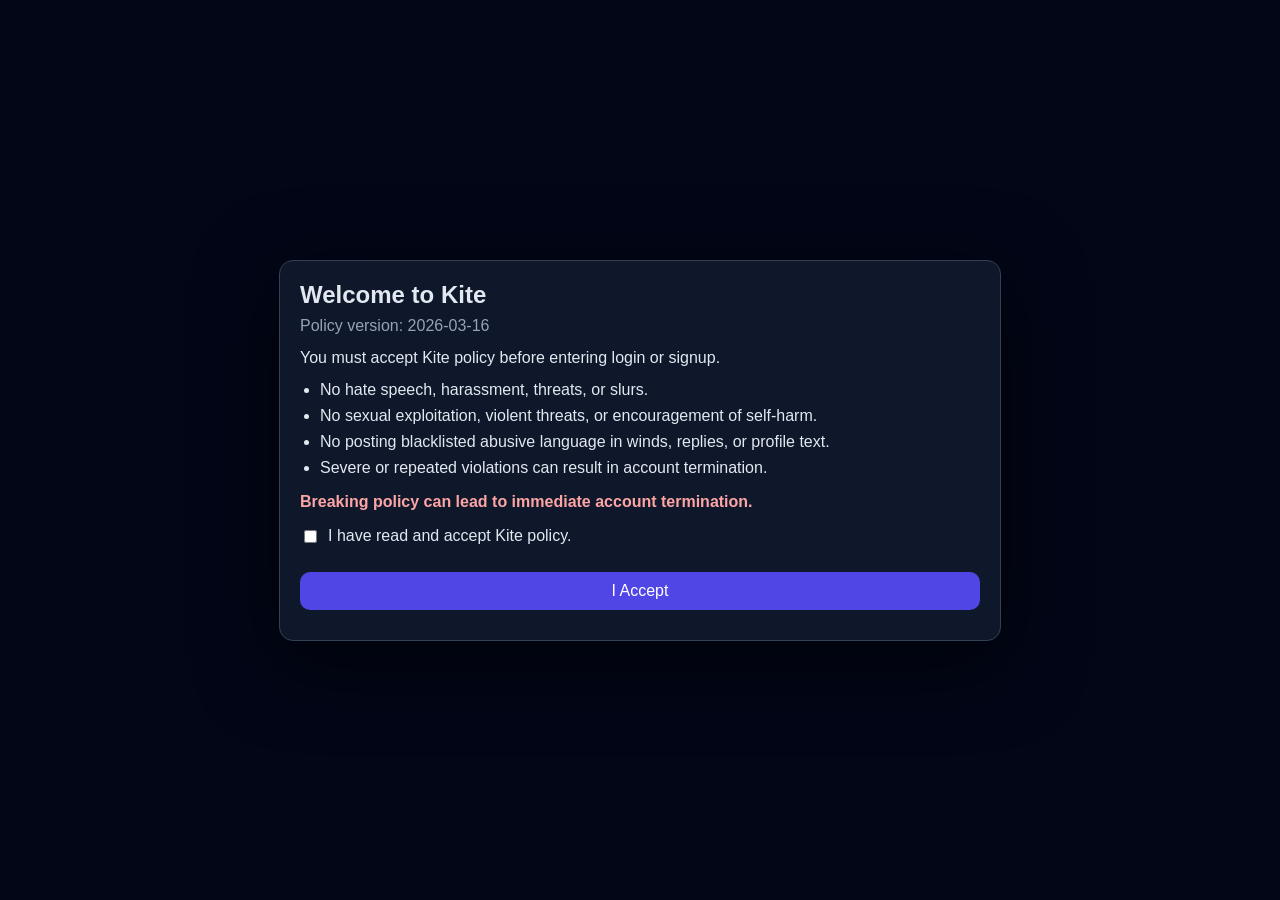
==== index.html @ cd847a8e "Add blocking policy overlay gates across entry and auth pages" ====
<!DOCTYPE html>
<html lang="en">
<head>
  <meta charset="UTF-8">
  <title>Kite</title>
  <style>
    body {
      font-family: Arial, sans-serif;
      background: #0d1117;
      color: white;
      display: flex;
      justify-content: center;
      align-items: center;
      height: 100vh;
      margin: 0;
    }
    .container {
      background: #161b22;
      padding: 30px;
      border-radius: 10px;
      width: 350px;
      text-align: center;
      box-shadow: 0 0 10px rgba(0,0,0,0.5);
    }
    button {
      width: 100%;
      padding: 10px;
      margin: 10px 0;
      border-radius: 5px;
      border: none;
      background: #238636;
      color: white;
      cursor: pointer;
      font-size: 16px;
    }
    button:hover {
      background: #2ea043;
    }
  </style>
</head>
<body>
  <div class="container">
    <h1>Welcome to Kite</h1>
    <button onclick="location.href='login.html'">Login</button>
    <button onclick="location.href='signup.html'">Create Account</button>
  </div>
  <script src="policy.js"></script>
  <script>
    window.addEventListener("DOMContentLoaded", async () => {
      if (window.KITE_POLICY) {
        await window.KITE_POLICY.requireLocalPolicyAcceptance({
          title: "Welcome to Kite",
          subtitle: "You must accept Kite policy before entering login or signup."
        });
      }
    });
  </script>
</body>
</html>
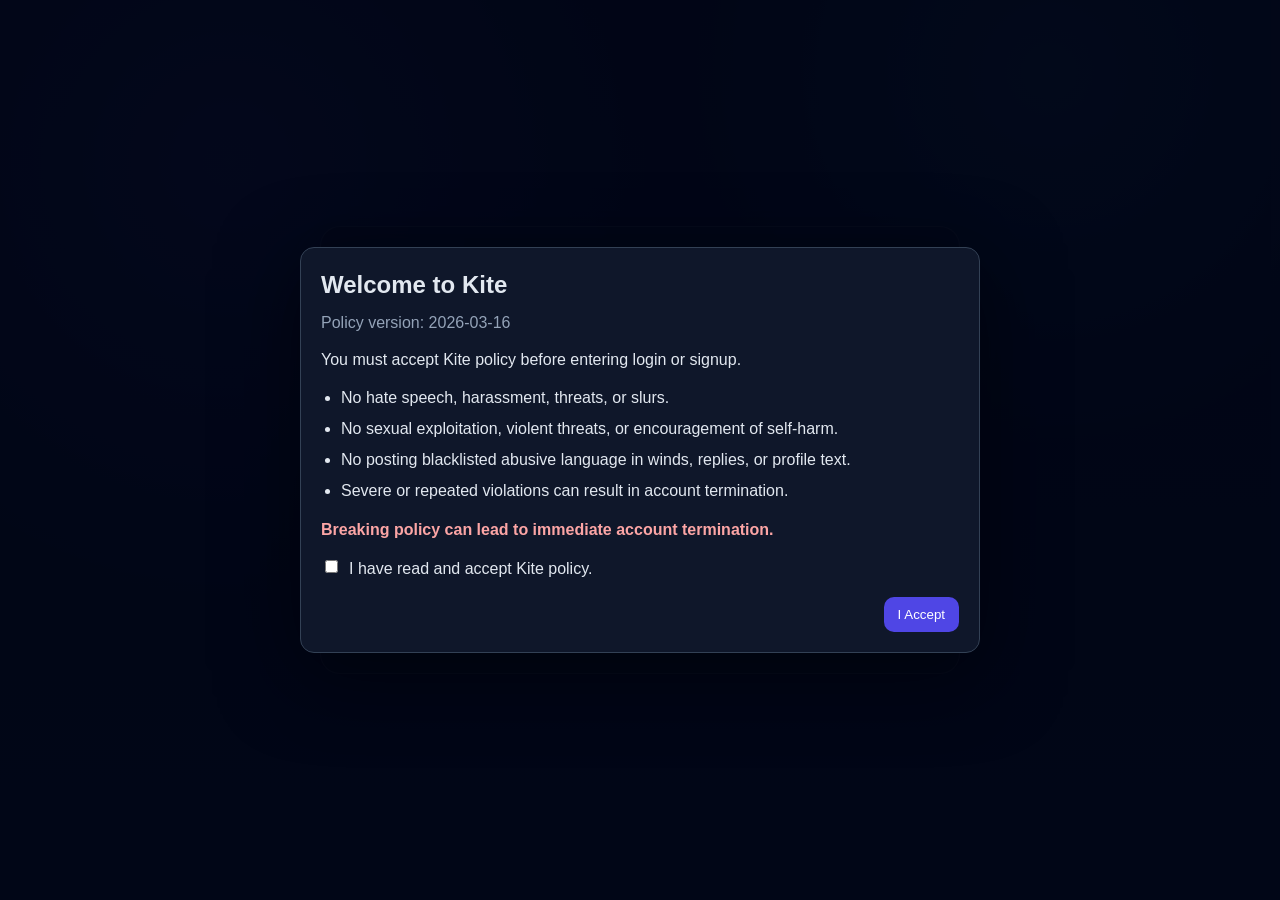
==== commit abd37216: "Polish landing and clean up cloud feed visuals" ====
--- a/index.html
+++ b/index.html
@@ -3,50 +3,36 @@
 <head>
   <meta charset="UTF-8">
   <title>Kite</title>
-  <style>
-    body {
-      font-family: Arial, sans-serif;
-      background: #0d1117;
-      color: white;
-      display: flex;
-      justify-content: center;
-      align-items: center;
-      height: 100vh;
-      margin: 0;
-    }
-    .container {
-      background: #161b22;
-      padding: 30px;
-      border-radius: 10px;
-      width: 350px;
-      text-align: center;
-      box-shadow: 0 0 10px rgba(0,0,0,0.5);
-    }
-    button {
-      width: 100%;
-      padding: 10px;
-      margin: 10px 0;
-      border-radius: 5px;
-      border: none;
-      background: #238636;
-      color: white;
-      cursor: pointer;
-      font-size: 16px;
-    }
-    button:hover {
-      background: #2ea043;
-    }
-  </style>
+  <meta name="viewport" content="width=device-width, initial-scale=1.0" />
+  <link rel="stylesheet" href="style.css" />
 </head>
-<body>
-  <div class="container">
-    <h1>Welcome to Kite</h1>
-    <button onclick="location.href='login.html'">Login</button>
-    <button onclick="location.href='signup.html'">Create Account</button>
-  </div>
+<body class="landing-body">
+  <main class="landing-shell">
+    <section class="landing-card" aria-label="Welcome to Kite">
+      <p class="landing-eyebrow">Kite Social</p>
+      <h1 data-i18n="index.welcome">Welcome to Kite</h1>
+      <p class="landing-subtitle">
+        A clean place to share short updates, discover people, and keep your profile in one flow.
+      </p>
+
+      <div class="landing-actions">
+        <button class="primary-btn" onclick="location.href='login.html'" data-i18n="index.login">Login</button>
+        <button class="secondary-btn" onclick="location.href='signup.html'" data-i18n="index.create">Create Account</button>
+      </div>
+
+      <ul class="landing-highlights" aria-label="Platform highlights">
+        <li>Real-time wind feed with comments and likes</li>
+        <li>Simple policy-aware sign in and onboarding</li>
+        <li>Language support built into the account flow</li>
+      </ul>
+    </section>
+  </main>
+
   <script src="policy.js"></script>
+  <script src="i18n.js"></script>
   <script>
     window.addEventListener("DOMContentLoaded", async () => {
+      if (window.KITE_I18N) await window.KITE_I18N.applyLanguage(document);
       if (window.KITE_POLICY) {
         await window.KITE_POLICY.requireLocalPolicyAcceptance({
           title: "Welcome to Kite",
--- a/style.css
+++ b/style.css
@@ -0,0 +1,3422 @@
+/* ==================================================
+   QUICKCHAT II — GLOBAL DESIGN SYSTEM
+   ================================================== */
+
+/* ---------- RESET ---------- */
+*,
+*::before,
+*::after {
+  box-sizing: border-box;
+}
+
+html,
+body {
+  margin: 0;
+  padding: 0;
+  height: 100%;
+  font-family: Inter, system-ui, -apple-system, BlinkMacSystemFont, "Segoe UI",
+    Roboto, Helvetica, Arial, sans-serif;
+  background: #020617;
+  color: #e5e7eb;
+  line-height: 1.45;
+}
+
+img {
+  max-width: 100%;
+  display: block;
+}
+
+button,
+input,
+select,
+textarea {
+  font-family: inherit;
+}
+
+/* ---------- DESIGN TOKENS ---------- */
+:root {
+  --bg: #020617;
+  --panel: #0b1220;
+  --panel-soft: #0f172a;
+  --border: #1e293b;
+  --border-soft: #23314f;
+  --text: #e5e7eb;
+  --text-soft: #94a3b8;
+  --accent: #6366f1;
+  --accent-hover: #4f46e5;
+  --danger: #ef4444;
+  --success: #22c55e;
+  --radius-lg: 16px;
+  --radius-md: 12px;
+  --radius-sm: 8px;
+  --shadow-soft: 0 8px 24px rgba(0, 0, 0, 0.35);
+  --shadow-strong: 0 16px 48px rgba(0, 0, 0, 0.55);
+  --transition-fast: 0.15s ease;
+  --transition-med: 0.25s ease;
+}
+
+/* ==================================================
+   GLOBAL LAYOUT
+   ================================================== */
+
+.app-shell {
+  min-height: 100vh;
+  display: flex;
+  flex-direction: column;
+}
+
+.center-page {
+  min-height: 100vh;
+  display: grid;
+  place-items: center;
+  padding: 24px;
+}
+
+/* ==================================================
+   AUTH PAGES (LOGIN / SIGNUP / PROFILE)
+   ================================================== */
+
+.auth-wrapper {
+  min-height: 100vh;
+  display: grid;
+  place-items: center;
+  padding: 24px;
+}
+
+.auth-card {
+  width: 100%;
+  max-width: 420px;
+  background: linear-gradient(180deg, #0b1220, #060b17);
+  border: 1px solid var(--border);
+  border-radius: var(--radius-lg);
+  box-shadow: var(--shadow-strong);
+  padding: 36px 32px 34px;
+  display: flex;
+  flex-direction: column;
+  gap: 22px;
+}
+
+.auth-card h1 {
+  margin: 0;
+  font-size: 1.6rem;
+  font-weight: 700;
+  letter-spacing: -0.02em;
+  text-align: center;
+}
+
+.auth-card h2 {
+  margin: -6px 0 8px;
+  font-size: 0.95rem;
+  font-weight: 500;
+  color: var(--text-soft);
+  text-align: center;
+}
+
+.auth-card form {
+  display: flex;
+  flex-direction: column;
+  gap: 14px;
+}
+
+.auth-card input {
+  width: 100%;
+  background: #020617;
+  border: 1px solid var(--border-soft);
+  border-radius: var(--radius-sm);
+  padding: 12px 14px;
+  font-size: 0.95rem;
+  color: var(--text);
+  outline: none;
+  transition: border var(--transition-fast), box-shadow var(--transition-fast),
+    background var(--transition-fast);
+}
+
+.auth-card input::placeholder {
+  color: #64748b;
+}
+
+.auth-card input:focus {
+  border-color: var(--accent);
+  box-shadow: 0 0 0 3px rgba(99, 102, 241, 0.25);
+  background: #020617;
+}
+
+.password-field {
+  position: relative;
+  display: flex;
+  align-items: center;
+}
+
+.password-field input {
+  padding-right: 64px;
+}
+
+.password-toggle {
+  position: absolute;
+  right: 12px;
+  font-size: 0.75rem;
+  font-weight: 600;
+  color: var(--text-soft);
+  cursor: pointer;
+  user-select: none;
+  transition: color var(--transition-fast), transform var(--transition-fast);
+}
+
+.password-toggle:hover {
+  color: var(--text);
+  transform: translateY(-1px);
+}
+
+.primary-btn {
+   width: 100%;
+   height: 44px;
+   border-radius: 10px;
+   border: none;
+   background: linear-gradient(135deg, #6466f1, #4338ca);
+   color: white;
+   font-size: 0.9rem;
+   font-weight: 700;
+   letter-spacing: 0.02em;
+   cursor: pointer;
+   box-shadow: 0 8px 20px rgba(99, 102, 241, 0.45);
+   transition: transform 0.15s ease, box-shadow 0.15s ease,
+      filter 0.15s ease;
+}
+
+.primary-btn:hover {
+   transform: translateY(-1px);
+   box-shadow: 0 12px 28px rgba(99, 102, 241, 0.6);
+   filter: brightness(1.05);
+}
+
+.primary-btn:active {
+   transform: translateY(0);
+   box-shadow: 0 6px 14px rgba(99, 102, 241, 0.4);
+}
+
+.switch {
+  margin: 6px 0 0;
+  font-size: 0.8rem;
+  text-align: center;
+  color: var(--text-soft);
+}
+
+.switch a {
+  color: var(--accent);
+  text-decoration: none;
+  font-weight: 600;
+}
+
+.switch a:hover {
+  text-decoration: underline;
+}
+
+.error-text {
+  margin: 4px 0 0;
+  font-size: 0.8rem;
+  text-align: center;
+  color: var(--danger);
+  min-height: 1em;
+}
+
+/* ==================================================
+   PROFILE PAGE
+   ================================================== */
+
+.profile-wrapper {
+  min-height: 100vh;
+  display: grid;
+  place-items: center;
+  padding: 24px;
+}
+
+.profile-card {
+  width: 100%;
+  max-width: 520px;
+  background: linear-gradient(180deg, #0b1220, #060b17);
+  border: 1px solid var(--border);
+  border-radius: var(--radius-lg);
+  box-shadow: var(--shadow-strong);
+  padding: 36px 32px 34px;
+  display: flex;
+  flex-direction: column;
+  gap: 18px;
+}
+
+.profile-card h1 {
+  margin: 0 0 4px;
+  font-size: 1.5rem;
+  font-weight: 700;
+  text-align: center;
+}
+
+.profile-row {
+  display: flex;
+  align-items: center;
+  justify-content: space-between;
+  gap: 12px;
+  padding: 10px 12px;
+  background: #020617;
+  border: 1px solid var(--border-soft);
+  border-radius: var(--radius-sm);
+  font-size: 0.9rem;
+}
+
+.profile-row span {
+  color: var(--text-soft);
+}
+
+.profile-actions {
+  display: flex;
+  gap: 12px;
+  margin-top: 10px;
+}
+
+.secondary-btn {
+  flex: 1;
+  border: 1px solid var(--border-soft);
+  background: #020617;
+  color: var(--text);
+  border-radius: var(--radius-sm);
+  padding: 10px 12px;
+  font-size: 0.85rem;
+  font-weight: 600;
+  cursor: pointer;
+  transition: background var(--transition-fast),
+    border-color var(--transition-fast), transform var(--transition-fast),
+    box-shadow var(--transition-fast);
+}
+
+.secondary-btn:hover {
+  background: #0b1220;
+  border-color: var(--accent);
+  transform: translateY(-1px);
+  box-shadow: 0 6px 16px rgba(99, 102, 241, 0.2);
+}
+
+.secondary-btn.danger {
+  border-color: #3b1f24;
+  color: #fecaca;
+  background: #12090b;
+}
+
+.secondary-btn.danger:hover {
+  border-color: #ef4444;
+  background: #1a0b0f;
+  box-shadow: 0 6px 16px rgba(239, 68, 68, 0.25);
+}
+
+/* ==================================================
+   SERVER / CHAT UI (SAFE — DOES NOT BREAK YOUR LAYOUT)
+   ================================================== */
+
+.server-layout {
+  min-height: 100vh;
+  display: grid;
+  grid-template-columns: 280px 1fr;
+  background: var(--bg);
+}
+
+.sidebar {
+  background: linear-gradient(180deg, #020617, #050a17);
+  border-right: 1px solid var(--border);
+  display: flex;
+  flex-direction: column;
+}
+
+.sidebar-header {
+  padding: 16px 18px;
+  border-bottom: 1px solid var(--border);
+  font-weight: 700;
+  font-size: 1rem;
+  letter-spacing: 0.01em;
+}
+
+.sidebar-section {
+  padding: 12px 10px;
+  display: flex;
+  flex-direction: column;
+  gap: 6px;
+}
+
+.sidebar-btn {
+  display: flex;
+  align-items: center;
+  gap: 10px;
+  padding: 10px 12px;
+  border-radius: var(--radius-sm);
+  font-size: 0.85rem;
+  font-weight: 600;
+  color: var(--text);
+  background: transparent;
+  border: none;
+  cursor: pointer;
+  transition: background var(--transition-fast),
+    transform var(--transition-fast), box-shadow var(--transition-fast);
+}
+
+.sidebar-btn:hover {
+  background: #0b1220;
+  transform: translateY(-1px);
+  box-shadow: 0 4px 12px rgba(0, 0, 0, 0.35);
+}
+
+.sidebar-btn.active {
+  background: linear-gradient(180deg, #1e293b, #0b1220);
+  border: 1px solid var(--border-soft);
+}
+
+.main-chat {
+  display: flex;
+  flex-direction: column;
+  min-height: 100vh;
+  background: radial-gradient(circle at top, #060b17, #020617);
+}
+
+/* ---------- Chat Header ---------- */
+.chat-header {
+  height: 56px;
+  display: flex;
+  align-items: center;
+  justify-content: space-between;
+  padding: 0 18px;
+  border-bottom: 1px solid var(--border);
+  background: linear-gradient(180deg, #050a17, #020617);
+}
+
+.chat-header h2 {
+  margin: 0;
+  font-size: 0.95rem;
+  font-weight: 700;
+  letter-spacing: 0.02em;
+}
+
+.chat-header .header-actions {
+  display: flex;
+  align-items: center;
+  gap: 10px;
+}
+
+.icon-btn {
+  width: 32px;
+  height: 32px;
+  border-radius: 50%;
+  border: none;
+  background: #0b1220;
+  color: var(--text);
+  cursor: pointer;
+  display: grid;
+  place-items: center;
+  transition: background var(--transition-fast),
+    transform var(--transition-fast), box-shadow var(--transition-fast);
+}
+
+.icon-btn:hover {
+  background: #1e293b;
+  transform: translateY(-1px);
+  box-shadow: 0 4px 10px rgba(0, 0, 0, 0.35);
+}
+
+/* ---------- Chat Messages ---------- */
+.chat-container {
+  flex: 1;
+  padding: 18px 20px;
+  overflow-y: auto;
+  display: flex;
+  flex-direction: column;
+  gap: 12px;
+}
+
+.chat-message {
+  max-width: 72%;
+  padding: 10px 14px;
+  border-radius: 14px;
+  font-size: 0.85rem;
+  line-height: 1.4;
+  word-wrap: break-word;
+  animation: fadeIn 0.15s ease;
+}
+
+.chat-message.you {
+  align-self: flex-end;
+  background: linear-gradient(180deg, #4f46e5, #4338ca);
+  color: white;
+  border-bottom-right-radius: 4px;
+}
+
+.chat-message.other {
+  align-self: flex-start;
+  background: #0b1220;
+  border: 1px solid var(--border-soft);
+  color: var(--text);
+  border-bottom-left-radius: 4px;
+}
+
+.chat-message strong {
+  font-weight: 700;
+  margin-right: 6px;
+}
+
+.chat-gif {
+  max-width: 220px;
+  border-radius: 10px;
+  margin-top: 6px;
+}
+
+/* ---------- Chat Input ---------- */
+.chat-input-bar {
+  display: flex;
+  align-items: center;
+  gap: 10px;
+  padding: 12px 14px;
+  border-top: 1px solid var(--border);
+  background: linear-gradient(180deg, #050a17, #020617);
+}
+
+.chat-input-bar input {
+  flex: 1;
+  background: #020617;
+  border: 1px solid var(--border-soft);
+  border-radius: 999px;
+  padding: 10px 14px;
+  font-size: 0.85rem;
+  color: var(--text);
+  outline: none;
+  transition: border var(--transition-fast), box-shadow var(--transition-fast);
+}
+
+.chat-input-bar input::placeholder {
+  color: #64748b;
+}
+
+.chat-input-bar input:focus {
+  border-color: var(--accent);
+  box-shadow: 0 0 0 3px rgba(99, 102, 241, 0.25);
+}
+
+.chat-send-btn {
+  border: none;
+  border-radius: 999px;
+  padding: 9px 14px;
+  background: linear-gradient(180deg, var(--accent), #4338ca);
+  color: white;
+  font-size: 0.75rem;
+  font-weight: 700;
+  letter-spacing: 0.02em;
+  cursor: pointer;
+  transition: transform var(--transition-fast),
+    box-shadow var(--transition-fast), filter var(--transition-fast);
+  box-shadow: 0 6px 16px rgba(79, 70, 229, 0.35);
+}
+
+.chat-send-btn:hover {
+  transform: translateY(-1px);
+  filter: brightness(1.05);
+  box-shadow: 0 10px 24px rgba(79, 70, 229, 0.45);
+}
+
+/* ==================================================
+   GAMES PANEL
+   ================================================== */
+
+.games-section {
+  background: linear-gradient(180deg, #020617, #050a17);
+  border-top: 1px solid var(--border);
+  padding: 16px 18px;
+}
+
+.games-header {
+  display: flex;
+  align-items: center;
+  justify-content: space-between;
+  margin-bottom: 12px;
+}
+
+.games-header h3 {
+  margin: 0;
+  font-size: 0.9rem;
+  font-weight: 700;
+}
+
+.games-header input {
+  background: #020617;
+  border: 1px solid var(--border-soft);
+  border-radius: 999px;
+  padding: 8px 12px;
+  font-size: 0.75rem;
+  color: var(--text);
+  outline: none;
+}
+
+.games-header input::placeholder {
+  color: #64748b;
+}
+
+.games-grid {
+  display: grid;
+  grid-template-columns: repeat(auto-fill, minmax(160px, 1fr));
+  gap: 12px;
+}
+
+.game-card {
+  background: #0b1220;
+  border: 1px solid var(--border-soft);
+  border-radius: var(--radius-md);
+  padding: 12px;
+  display: flex;
+  flex-direction: column;
+  gap: 10px;
+  box-shadow: 0 6px 14px rgba(0, 0, 0, 0.35);
+  transition: transform var(--transition-fast),
+    box-shadow var(--transition-fast), border-color var(--transition-fast);
+}
+
+.game-card:hover {
+  transform: translateY(-2px);
+  box-shadow: 0 12px 24px rgba(0, 0, 0, 0.45);
+  border-color: var(--accent);
+}
+
+.game-card h3 {
+  margin: 0;
+  font-size: 0.85rem;
+  font-weight: 700;
+}
+
+.game-card p {
+  margin: 0;
+  font-size: 0.75rem;
+  color: var(--text-soft);
+  flex: 1;
+}
+
+.game-card button {
+  align-self: flex-start;
+  border: none;
+  border-radius: 999px;
+  padding: 7px 12px;
+  font-size: 0.7rem;
+  font-weight: 700;
+  letter-spacing: 0.02em;
+  background: linear-gradient(180deg, var(--accent), #4338ca);
+  color: white;
+  cursor: pointer;
+  transition: transform var(--transition-fast),
+    box-shadow var(--transition-fast), filter var(--transition-fast);
+  box-shadow: 0 6px 14px rgba(79, 70, 229, 0.35);
+}
+
+.game-card button:hover {
+  transform: translateY(-1px);
+  filter: brightness(1.05);
+  box-shadow: 0 10px 20px rgba(79, 70, 229, 0.45);
+}
+
+/* ---------- Fossil Clicker ---------- */
+.fossil-game {
+  position: fixed;
+  inset: 0;
+  background: rgba(2, 6, 23, 0.85);
+  backdrop-filter: blur(6px);
+  display: grid;
+  place-items: center;
+  z-index: 1000;
+}
+
+.fossil-game.hidden {
+  display: none;
+}
+
+.fossil-card {
+  width: 100%;
+  max-width: 420px;
+  background: linear-gradient(180deg, #0b1220, #060b17);
+  border: 1px solid var(--border);
+  border-radius: var(--radius-lg);
+  box-shadow: var(--shadow-strong);
+  padding: 28px 26px 26px;
+  display: flex;
+  flex-direction: column;
+  gap: 16px;
+  text-align: center;
+}
+
+.fossil-card h2 {
+  margin: 0;
+  font-size: 1.1rem;
+  font-weight: 700;
+}
+
+.fossil-counter {
+  font-size: 0.95rem;
+  color: var(--text-soft);
+}
+
+.fossil-actions {
+  display: flex;
+  gap: 10px;
+}
+
+.fossil-actions button {
+  flex: 1;
+  border: none;
+  border-radius: var(--radius-sm);
+  padding: 10px 12px;
+  font-size: 0.8rem;
+  font-weight: 700;
+  letter-spacing: 0.02em;
+  background: linear-gradient(180deg, var(--accent), #4338ca);
+  color: white;
+  cursor: pointer;
+  transition: transform var(--transition-fast),
+    box-shadow var(--transition-fast), filter var(--transition-fast);
+  box-shadow: 0 6px 16px rgba(79, 70, 229, 0.35);
+}
+
+.fossil-actions button:hover {
+  transform: translateY(-1px);
+  filter: brightness(1.05);
+  box-shadow: 0 10px 24px rgba(79, 70, 229, 0.45);
+}
+
+.close-game-btn {
+  align-self: center;
+  margin-top: 6px;
+  font-size: 0.7rem;
+  font-weight: 700;
+  letter-spacing: 0.02em;
+  color: var(--text-soft);
+  cursor: pointer;
+  transition: color var(--transition-fast), transform var(--transition-fast);
+}
+
+.close-game-btn:hover {
+  color: var(--text);
+  transform: translateY(-1px);
+}
+
+/* ==================================================
+   UTILITIES
+   ================================================== */
+
+.hidden {
+  display: none !important;
+}
+
+.fade-in {
+  animation: fadeIn 0.2s ease;
+}
+
+@keyframes fadeIn {
+  from {
+    opacity: 0;
+    transform: translateY(2px);
+  }
+  to {
+    opacity: 1;
+    transform: translateY(0);
+  }
+}
+
+/* ==================================================
+   MOBILE
+   ================================================== */
+
+@media (max-width: 860px) {
+  .server-layout {
+    grid-template-columns: 72px 1fr;
+  }
+
+  .sidebar-header {
+    display: none;
+  }
+
+  .sidebar-btn span {
+    display: none;
+  }
+
+  .profile-card,
+  .auth-card,
+  .fossil-card {
+    padding: 28px 22px 26px;
+  }
+}
+
+@media (max-width: 480px) {
+  .chat-message {
+    max-width: 88%;
+  }
+}
+
+/* ==================================================
+   WIND FEED (OLD TWITTER STYLE)
+   ================================================== */
+.feed-page {
+  width: min(760px, 100%);
+  margin: 0 auto;
+  min-height: 100vh;
+  padding: 24px 16px 36px;
+}
+
+.feed-header {
+  display: flex;
+  align-items: center;
+  gap: 12px;
+  margin-bottom: 18px;
+}
+
+.feed-header h1 {
+  margin: 0;
+  font-size: 1.5rem;
+}
+
+.feed-header p {
+  margin: 0;
+  color: var(--text-soft);
+}
+
+.feed-header button {
+  margin-left: auto;
+}
+
+.wind-compose {
+  background: #0b1220;
+  border: 1px solid var(--border-soft);
+  border-radius: var(--radius-md);
+  padding: 14px;
+}
+
+.wind-compose label {
+  display: block;
+  margin-bottom: 8px;
+  font-size: 0.85rem;
+  color: var(--text-soft);
+}
+
+.wind-compose textarea {
+  width: 100%;
+  min-height: 84px;
+  resize: vertical;
+  border-radius: var(--radius-sm);
+  border: 1px solid var(--border-soft);
+  background: #020617;
+  color: var(--text);
+  padding: 10px;
+}
+
+.wind-compose-footer {
+  margin-top: 10px;
+  display: flex;
+  justify-content: space-between;
+  align-items: center;
+}
+
+#charCounter {
+  color: var(--text-soft);
+  font-size: 0.8rem;
+}
+
+#charCounter.limit-hit {
+  color: #f59e0b;
+}
+
+.feed-notice {
+  margin: 10px 0 0;
+  font-size: 0.82rem;
+  color: #fbbf24;
+}
+
+.wind-feed {
+  margin-top: 18px;
+  display: flex;
+  flex-direction: column;
+  gap: 10px;
+}
+
+.wind-card {
+  background: #0b1220;
+  border: 1px solid var(--border-soft);
+  border-radius: var(--radius-md);
+  padding: 12px;
+}
+
+.wind-meta {
+  display: flex;
+  justify-content: space-between;
+  font-size: 0.8rem;
+  color: var(--text-soft);
+}
+
+.wind-text {
+  margin: 8px 0 0;
+  font-size: 0.95rem;
+}
+
+
+.wind-actions {
+  margin-top: 10px;
+  display: flex;
+  gap: 8px;
+}
+
+.feed-action-btn {
+  padding: 6px 10px;
+  font-size: 0.75rem;
+}
+
+.comments-wrap {
+  margin-top: 12px;
+  border-top: 1px solid var(--border-soft);
+  padding-top: 10px;
+}
+
+.comments-list {
+  display: flex;
+  flex-direction: column;
+  gap: 8px;
+}
+
+.comment-row {
+  background: #020617;
+  border: 1px solid var(--border-soft);
+  border-radius: var(--radius-sm);
+  padding: 8px;
+}
+
+.comment-header {
+  display: flex;
+  justify-content: space-between;
+  font-size: 0.75rem;
+  color: var(--text-soft);
+}
+
+.comment-row p {
+  margin: 6px 0;
+  font-size: 0.85rem;
+}
+
+.comment-actions {
+  display: flex;
+  justify-content: flex-end;
+}
+
+.comment-compose {
+  margin-top: 10px;
+  display: flex;
+  gap: 8px;
+}
+
+.comment-compose input {
+  flex: 1;
+  background: #020617;
+  border: 1px solid var(--border-soft);
+  border-radius: 999px;
+  padding: 8px 12px;
+  color: var(--text);
+}
+
+/* ==================================================
+   WIND FEED LAYOUT V2
+   ================================================== */
+.feed-page {
+  width: 100%;
+  max-width: 1180px;
+  margin: 0 auto;
+  min-height: 100vh;
+  padding: 16px;
+  display: grid;
+  grid-template-columns: 260px minmax(0, 1fr);
+  gap: 16px;
+}
+
+.feed-sidebar {
+  background: #0b1220;
+  border: 1px solid var(--border-soft);
+  border-radius: var(--radius-md);
+  padding: 14px;
+  display: flex;
+  flex-direction: column;
+  gap: 14px;
+  position: sticky;
+  top: 16px;
+  align-self: start;
+}
+
+.sidebar-brand {
+  display: flex;
+  align-items: center;
+  gap: 10px;
+  font-size: 1rem;
+}
+
+.sidebar-logo {
+  width: 28px;
+  height: 28px;
+  border-radius: 8px;
+  object-fit: cover;
+  background: #1f2937;
+}
+
+.feed-nav {
+  display: flex;
+  flex-direction: column;
+  gap: 8px;
+}
+
+.sidebar-logout {
+  margin-top: auto;
+}
+
+.feed-main {
+  display: flex;
+  flex-direction: column;
+  gap: 12px;
+}
+
+.feed-header {
+  align-items: flex-start;
+  flex-direction: column;
+  margin-bottom: 0;
+}
+
+.feed-header h1 {
+  margin: 0;
+}
+
+.feed-header p {
+  font-size: 0.9rem;
+}
+
+.wind-actions {
+  margin-top: 10px;
+  display: flex;
+  align-items: center;
+  justify-content: space-between;
+  gap: 8px;
+}
+
+.wind-comments-hint {
+  font-size: 0.76rem;
+  color: var(--text-soft);
+}
+
+.feed-action-btn {
+  padding: 6px 10px;
+  font-size: 0.75rem;
+  width: auto;
+}
+
+.comments-wrap {
+  margin-top: 10px;
+  border-top: 1px solid var(--border-soft);
+  padding-top: 10px;
+}
+
+.comments-list {
+  display: flex;
+  flex-direction: column;
+  gap: 8px;
+}
+
+.comment-row {
+  background: #020617;
+  border: 1px solid var(--border-soft);
+  border-radius: var(--radius-sm);
+  padding: 8px;
+  display: flex;
+  flex-direction: column;
+  gap: 6px;
+}
+
+.comment-header {
+  display: flex;
+  justify-content: space-between;
+  font-size: 0.75rem;
+  color: var(--text-soft);
+}
+
+.comment-row p {
+  margin: 0;
+  font-size: 0.85rem;
+}
+
+.comment-compose {
+  margin-top: 8px;
+  display: flex;
+  gap: 8px;
+}
+
+.comment-compose input {
+  flex: 1;
+  background: #020617;
+  border: 1px solid var(--border-soft);
+  border-radius: 999px;
+  padding: 8px 12px;
+  color: var(--text);
+}
+
+@media (max-width: 900px) {
+  .feed-page {
+    grid-template-columns: 1fr;
+  }
+
+  .feed-sidebar {
+    position: static;
+  }
+
+  .feed-nav {
+    flex-direction: row;
+  }
+}
+
+/* ==================================================
+   WIND FEED LAYOUT V3 (SIMPLE SPLIT)
+   ================================================== */
+.feed-page {
+  width: 100%;
+  max-width: none;
+  height: 100vh;
+  margin: 0;
+  padding: 0;
+  display: grid;
+  grid-template-columns: 33.3333% 66.6667%;
+  gap: 0;
+}
+
+.feed-sidebar {
+  height: 100vh;
+  overflow-y: auto;
+  border-right: 1px solid var(--border-soft);
+  border-radius: 0;
+  padding: 20px;
+  background: #0b1220;
+}
+
+.feed-main {
+  height: 100vh;
+  overflow-y: auto;
+  padding: 20px;
+  background: radial-gradient(circle at top, #060b17, #020617);
+}
+
+.feed-main-inner {
+  width: min(740px, 100%);
+  margin: 0 auto;
+}
+
+.feed-header {
+  margin-bottom: 14px;
+}
+
+.wind-card {
+  cursor: pointer;
+}
+
+.wind-comments-hint {
+  font-size: 0.75rem;
+  color: var(--text-soft);
+}
+
+@media (max-width: 900px) {
+  .feed-page {
+    grid-template-columns: 1fr;
+  }
+
+  .feed-sidebar,
+  .feed-main {
+    height: auto;
+    max-height: none;
+  }
+
+  .feed-sidebar {
+    border-right: none;
+    border-bottom: 1px solid var(--border-soft);
+  }
+}
+
+/* ==================================================
+   WIND FEED LAYOUT V4 (FULL WIDTH + SIDEBAR CONTROLS)
+   ================================================== */
+.feed-page {
+  position: relative;
+  width: 100%;
+  max-width: none;
+  height: 100vh;
+  margin: 0;
+  padding: 0;
+  display: grid;
+  grid-template-columns: 33.3333% 66.6667%;
+  overflow: hidden;
+}
+
+.feed-sidebar {
+  height: 100vh;
+  overflow-y: auto;
+  border-right: 1px solid var(--border-soft);
+  border-radius: 0;
+  padding: 20px;
+  background: #0b1220;
+  transition: transform 0.2s ease;
+}
+
+.sidebar-top-row {
+  display: flex;
+  align-items: center;
+  justify-content: space-between;
+  gap: 8px;
+}
+
+.sidebar-close-btn {
+  border: 1px solid #7f1d1d;
+  background: #1f0b0b;
+  color: #fecaca;
+  border-radius: 8px;
+  padding: 6px 8px;
+  cursor: pointer;
+}
+
+.sidebar-toggle-btn {
+  position: absolute;
+  top: 18px;
+  left: calc(33.3333% - 16px);
+  z-index: 12;
+  width: 32px;
+  height: 32px;
+  border: 1px solid var(--border-soft);
+  border-radius: 8px;
+  background: #0b1220;
+  color: var(--text);
+  cursor: pointer;
+}
+
+.feed-main {
+  height: 100vh;
+  overflow-y: auto;
+  padding: 20px;
+}
+
+.feed-main-inner {
+  width: 100%;
+  max-width: none;
+  margin: 0;
+}
+
+.wind-card {
+  width: 100%;
+}
+
+.feed-like-btn {
+  border: 1px solid var(--border-soft);
+  background: #020617;
+  border-radius: 999px;
+  padding: 6px 10px;
+  display: inline-flex;
+  align-items: center;
+  gap: 8px;
+  color: var(--text);
+  cursor: pointer;
+}
+
+.feed-like-icon {
+  width: 18px;
+  height: 18px;
+  object-fit: contain;
+}
+
+.feed-like-count {
+  font-size: 0.78rem;
+  font-weight: 600;
+}
+
+.feed-page.sidebar-hidden {
+  grid-template-columns: 0 100%;
+}
+
+.feed-page.sidebar-hidden .feed-sidebar {
+  transform: translateX(-100%);
+}
+
+.feed-page.sidebar-hidden .sidebar-toggle-btn {
+  left: 8px;
+}
+
+@media (max-width: 900px) {
+  .feed-page {
+    grid-template-columns: 1fr;
+    overflow: auto;
+    height: auto;
+  }
+
+  .feed-sidebar,
+  .feed-main {
+    height: auto;
+    max-height: none;
+  }
+
+  .sidebar-toggle-btn {
+    position: fixed;
+    left: 10px;
+    top: 10px;
+  }
+}
+
+/* ==================================================
+   PROFILE V2
+   ================================================== */
+.profile-card-updated {
+  max-width: 560px;
+  gap: 14px;
+}
+
+.profile-avatar-wrap {
+  display: flex;
+  justify-content: center;
+  margin-bottom: 6px;
+}
+
+.profile-avatar {
+  width: 96px;
+  height: 96px;
+  border-radius: 50%;
+  border: 2px solid var(--border-soft);
+  object-fit: cover;
+  background: #020617;
+}
+
+#descriptionValue {
+  max-width: 60%;
+  text-align: right;
+  font-weight: 500;
+  color: var(--text-soft);
+}
+
+
+/* ==================================================
+   FEED V5 + PROFILE EDIT BOX
+   ================================================== */
+.feed-page {
+  grid-template-columns: 24% 56% 20%;
+}
+
+.right-toolbar {
+  height: 100vh;
+  overflow-y: auto;
+  border-left: 1px solid var(--border-soft);
+  padding: 20px;
+  background: #0b1220;
+  display: flex;
+  flex-direction: column;
+  gap: 10px;
+}
+
+.feed-page.sidebar-hidden {
+  grid-template-columns: 0 80% 20%;
+}
+
+.sidebar-toggle-btn {
+  left: calc(24% - 16px);
+}
+
+.profile-edit-box {
+  background: #020617;
+  border: 1px solid var(--border-soft);
+  border-radius: var(--radius-sm);
+  padding: 10px;
+}
+
+.profile-edit-box h3 {
+  margin: 0 0 6px;
+  font-size: 0.9rem;
+}
+
+.profile-small-text {
+  margin: 0 0 8px;
+  color: var(--text-soft);
+  font-size: 0.8rem;
+}
+
+.profile-edit-controls {
+  display: flex;
+  gap: 8px;
+}
+
+.profile-edit-controls input {
+  flex: 1;
+  background: #020617;
+  border: 1px solid var(--border-soft);
+  border-radius: var(--radius-sm);
+  color: var(--text);
+  padding: 8px 10px;
+}
+
+@media (max-width: 1000px) {
+  .feed-page {
+    grid-template-columns: 1fr;
+  }
+
+  .right-toolbar {
+    display: none;
+  }
+}
+
+/* ==================================================
+   HASHTAGS + DISCOVER SEARCH
+   ================================================== */
+.discover-search {
+  margin-bottom: 12px;
+  background: #0b1220;
+  border: 1px solid var(--border-soft);
+  border-radius: var(--radius-sm);
+  padding: 10px;
+}
+
+.discover-search label {
+  display: block;
+  font-size: 0.8rem;
+  color: var(--text-soft);
+  margin-bottom: 6px;
+}
+
+.discover-search input {
+  width: 100%;
+  background: #020617;
+  border: 1px solid var(--border-soft);
+  border-radius: 999px;
+  color: var(--text);
+  padding: 8px 12px;
+}
+
+.wind-hashtags {
+  margin-top: 8px;
+  display: flex;
+  flex-wrap: wrap;
+  gap: 6px;
+}
+
+.hashtag-chip {
+  border: 1px solid #273b7a;
+  background: #0b1737;
+  color: #93c5fd;
+  border-radius: 999px;
+  padding: 4px 8px;
+  font-size: 0.75rem;
+  cursor: pointer;
+}
+
+/* ==================================================
+   TWITTER-INSPIRED POLISH + SEARCH/DARKMODE
+   ================================================== */
+.feed-sidebar {
+  background: #ffffff;
+  border-right: 1px solid #e5e7eb;
+}
+
+.sidebar-brand strong {
+  font-size: 1.25rem;
+}
+
+.feed-nav .sidebar-btn {
+  justify-content: flex-start;
+  border-radius: 999px;
+  padding: 12px 16px;
+  font-size: 1rem;
+  font-weight: 700;
+}
+
+.feed-nav .sidebar-btn.active {
+  background: #e0f2fe;
+  color: #0369a1;
+  border: none;
+}
+
+.feed-main {
+  background: #ffffff;
+}
+
+.wind-card,
+.wind-compose,
+.discover-search {
+  background: #ffffff;
+  border: 1px solid #e5e7eb;
+}
+
+.right-toolbar {
+  background: #f8fafc;
+}
+
+.right-search {
+  width: 100%;
+  border: 1px solid #d1d5db;
+  border-radius: 999px;
+  padding: 10px 14px;
+}
+
+.right-toolbar-note {
+  color: #64748b;
+  font-size: 0.82rem;
+  margin: 4px 0;
+}
+
+.notifications-panel {
+  margin-top: 16px;
+  border-top: 1px solid #334155;
+  padding-top: 10px;
+}
+
+.notification-list {
+  display: flex;
+  flex-direction: column;
+  gap: 8px;
+  max-height: 320px;
+  overflow-y: auto;
+}
+
+.notification-item {
+  border: 1px solid #334155;
+  border-radius: 10px;
+  padding: 8px;
+  background: rgba(15, 23, 42, 0.6);
+}
+
+.notification-message {
+  margin: 0;
+  font-size: 0.84rem;
+}
+
+.notification-meta {
+  margin: 4px 0 0;
+  font-size: 0.76rem;
+  color: #94a3b8;
+}
+
+/* dark mode toggle state */
+body.light-mode {
+  background: #f1f5f9;
+  color: #0f172a;
+}
+
+body.light-mode .feed-page {
+  background: #f1f5f9;
+}
+
+body.light-mode .feed-sidebar,
+body.light-mode .feed-main,
+body.light-mode .wind-card,
+body.light-mode .wind-compose,
+body.light-mode .discover-search,
+body.light-mode .right-toolbar {
+  background: #ffffff;
+  color: #0f172a;
+}
+
+body.light-mode .wind-text,
+body.light-mode .feed-header p,
+body.light-mode .wind-meta,
+body.light-mode .right-toolbar-note {
+  color: #334155;
+}
+
+body:not(.light-mode) {
+  /* Keep dark-mode text colors while allowing the global JPG background to show. */
+  color: #e5e7eb;
+}
+
+body:not(.light-mode) .feed-sidebar,
+body:not(.light-mode) .feed-main,
+body:not(.light-mode) .right-toolbar,
+body:not(.light-mode) .wind-card,
+body:not(.light-mode) .wind-compose,
+body:not(.light-mode) .discover-search {
+  background: #0b1220;
+  color: #e5e7eb;
+  border-color: #23314f;
+}
+
+body:not(.light-mode) .feed-nav .sidebar-btn.active {
+  background: #1e293b;
+  color: #93c5fd;
+}
+
+body:not(.light-mode) .right-search {
+  background: #020617;
+  color: #e5e7eb;
+  border-color: #334155;
+}
+
+/* ==================================================
+   PROFILE V4 (TWITTER-STYLE)
+   ================================================== */
+.profile-layout {
+  min-height: 100vh;
+  display: grid;
+  grid-template-columns: 280px 1fr;
+  background: #f8fafc;
+  color: #0f172a;
+}
+
+.profile-sidebar {
+  border-right: 1px solid #e2e8f0;
+  background: #ffffff;
+  padding: 18px;
+  display: flex;
+  flex-direction: column;
+  gap: 18px;
+}
+
+.profile-sidebar-brand {
+  font-size: 1.4rem;
+  font-weight: 800;
+}
+
+.profile-nav {
+  display: flex;
+  flex-direction: column;
+  gap: 8px;
+}
+
+.profile-nav-btn {
+  border: none;
+  background: transparent;
+  padding: 10px 12px;
+  border-radius: 999px;
+  text-align: left;
+  font-size: 1rem;
+  font-weight: 700;
+  cursor: pointer;
+}
+
+.profile-nav-btn.active,
+.profile-nav-btn:hover {
+  background: #e0f2fe;
+  color: #0369a1;
+}
+
+.profile-sidebar-actions {
+  margin-top: auto;
+  display: flex;
+  flex-direction: column;
+  gap: 10px;
+}
+
+.profile-main {
+  background: #ffffff;
+  border-left: 1px solid #e2e8f0;
+  border-right: 1px solid #e2e8f0;
+}
+
+.profile-banner {
+  height: 150px;
+  background: #cbd5e1;
+}
+
+.profile-identity-card {
+  position: relative;
+  margin-top: -48px;
+  padding: 0 18px 16px;
+  display: grid;
+  grid-template-columns: auto 1fr auto;
+  gap: 14px;
+  align-items: start;
+  border-bottom: 1px solid #e2e8f0;
+}
+
+.profile-avatar-large {
+  width: 110px;
+  height: 110px;
+  border-radius: 50%;
+  border: 4px solid #ffffff;
+  background: #f1f5f9;
+  object-fit: cover;
+}
+
+.profile-headline h1 {
+  margin: 56px 0 4px;
+}
+
+.smart-tag {
+  display: inline-block;
+  margin-left: 8px;
+  padding: 3px 10px;
+  border-radius: 999px;
+  background: #dbeafe;
+  color: #1d4ed8;
+  font-size: 0.78rem;
+  vertical-align: middle;
+}
+
+.profile-handle {
+  margin: 0;
+  color: #64748b;
+  font-weight: 600;
+}
+
+.profile-description {
+  margin: 8px 0;
+}
+
+.profile-meta {
+  margin: 0;
+  color: #64748b;
+}
+
+.profile-interests {
+  margin-top: 8px;
+  display: flex;
+  gap: 8px;
+  flex-wrap: wrap;
+}
+
+.profile-interest-chip {
+  background: #e0f2fe;
+  color: #0f172a;
+  border-radius: 999px;
+  padding: 4px 10px;
+  font-size: 0.8rem;
+  font-weight: 600;
+}
+
+.profile-edit-panel {
+  margin: 14px 18px;
+  border: 1px solid #cbd5e1;
+  border-radius: 12px;
+  padding: 12px;
+  background: #f8fafc;
+}
+
+.profile-edit-panel h3 {
+  margin: 0 0 12px;
+}
+
+.profile-edit-row {
+  display: flex;
+  flex-direction: column;
+  gap: 6px;
+  margin-bottom: 10px;
+}
+
+.profile-edit-row input,
+.profile-edit-row textarea,
+.profile-edit-row select {
+  border: 1px solid #cbd5e1;
+  border-radius: 10px;
+  padding: 9px 10px;
+  font-size: 0.92rem;
+}
+
+.profile-edit-row textarea {
+  min-height: 72px;
+  resize: vertical;
+}
+
+.profile-edit-row small {
+  color: #64748b;
+}
+
+.profile-edit-actions {
+  display: flex;
+  gap: 10px;
+}
+
+
+
+.smart-tag-row {
+  display: flex;
+  flex-direction: column;
+  gap: 6px;
+}
+
+.profile-details-grid {
+  display: grid;
+  grid-template-columns: 1fr 1fr;
+  gap: 12px;
+  margin: 12px 18px;
+}
+
+.profile-detail-card {
+  border: 1px solid #e2e8f0;
+  background: #ffffff;
+  border-radius: 12px;
+  padding: 12px;
+}
+
+.profile-detail-card h3 {
+  margin: 0 0 8px;
+  font-size: 0.95rem;
+}
+
+.profile-detail-list {
+  list-style: none;
+  padding: 0;
+  margin: 0;
+  display: flex;
+  flex-direction: column;
+  gap: 7px;
+  color: #334155;
+  font-size: 0.9rem;
+}
+
+.profile-stats {
+  display: grid;
+  grid-template-columns: repeat(3, minmax(0, 1fr));
+  gap: 8px;
+}
+
+.profile-stat {
+  background: #f8fafc;
+  border: 1px solid #e2e8f0;
+  border-radius: 10px;
+  padding: 8px;
+  display: flex;
+  flex-direction: column;
+  gap: 2px;
+}
+
+.profile-stat strong {
+  font-size: 1rem;
+}
+
+.profile-stat span {
+  color: #64748b;
+  font-size: 0.78rem;
+}
+
+.profile-tabs {
+  display: grid;
+  grid-template-columns: 1fr 1fr;
+  border-top: 1px solid #e2e8f0;
+  border-bottom: 1px solid #e2e8f0;
+}
+
+.profile-tab {
+  border: none;
+  background: #ffffff;
+  padding: 12px;
+  font-size: 0.95rem;
+  font-weight: 700;
+  cursor: pointer;
+}
+
+.profile-tab.active {
+  color: #0ea5e9;
+  box-shadow: inset 0 -3px 0 #0ea5e9;
+}
+
+.profile-feed {
+  padding: 12px 14px 20px;
+  display: flex;
+  flex-direction: column;
+  gap: 10px;
+}
+
+.profile-feed-card {
+  border: 1px solid #e2e8f0;
+  border-radius: 12px;
+  padding: 10px;
+  background: #ffffff;
+}
+
+.profile-feed-card h4 {
+  margin: 0;
+  font-size: 0.9rem;
+}
+
+.profile-feed-meta {
+  margin: 6px 0;
+  color: #64748b;
+  font-size: 0.8rem;
+}
+
+.profile-feed-text {
+  margin: 0;
+  font-size: 0.92rem;
+}
+
+.profile-empty {
+  color: #64748b;
+  font-size: 0.9rem;
+}
+
+@media (max-width: 900px) {
+  .profile-layout {
+    grid-template-columns: 1fr;
+  }
+
+  .profile-sidebar {
+    border-right: none;
+    border-bottom: 1px solid #e2e8f0;
+  }
+
+  .profile-identity-card {
+    grid-template-columns: 1fr;
+  }
+
+  .profile-details-grid {
+    grid-template-columns: 1fr;
+  }
+
+  .profile-headline h1 {
+    margin-top: 0;
+  }
+}
+
+/* author info row for winds/comments */
+.author-wrap {
+  display: inline-flex;
+  align-items: center;
+  gap: 8px;
+}
+
+.author-avatar {
+  width: 28px;
+  height: 28px;
+  border-radius: 50%;
+  object-fit: cover;
+  background: #0f172a;
+  border: 1px solid var(--border-soft);
+}
+
+.comment-header {
+  align-items: center;
+}
+
+.author-link {
+  border: none;
+  background: transparent;
+  color: inherit;
+  font-weight: 700;
+  padding: 0;
+  cursor: pointer;
+}
+
+.author-link:hover {
+  text-decoration: underline;
+}
+
+
+/* ==================================================
+   THEME CONSISTENCY HOTFIX
+   ================================================== */
+:root {
+  --surface-app: var(--bg);
+  --surface-sidebar: var(--panel);
+  --surface-main: var(--panel-soft);
+  --surface-card: var(--panel);
+  --surface-muted: #020617;
+  --line: var(--border-soft);
+  --text-main: var(--text);
+  --text-muted: var(--text-soft);
+}
+
+body.light-mode {
+  --surface-app: #f1f5f9;
+  --surface-sidebar: #ffffff;
+  --surface-main: #ffffff;
+  --surface-card: #ffffff;
+  --surface-muted: #f8fafc;
+  --line: #dbe4f0;
+  --text-main: #0f172a;
+  --text-muted: #475569;
+}
+
+.feed-page,
+.profile-layout {
+  background: var(--surface-app);
+  color: var(--text-main);
+}
+
+.feed-sidebar,
+.right-toolbar,
+.profile-sidebar {
+  background: var(--surface-sidebar);
+  border-color: var(--line);
+  color: var(--text-main);
+}
+
+.feed-main,
+.profile-main {
+  background: var(--surface-main);
+  color: var(--text-main);
+  border-color: var(--line);
+}
+
+.wind-card,
+.wind-compose,
+.discover-search,
+.profile-feed-card,
+.profile-edit-panel,
+.comment-row {
+  background: var(--surface-card);
+  border-color: var(--line);
+  color: var(--text-main);
+}
+
+.profile-banner {
+  background: linear-gradient(135deg, var(--accent), #4338ca);
+}
+
+.feed-header p,
+.wind-meta,
+.right-toolbar-note,
+.profile-handle,
+.profile-meta,
+.profile-feed-meta,
+.profile-empty,
+.profile-edit-row small,
+#charCounter {
+  color: var(--text-muted);
+}
+
+.feed-nav .sidebar-btn.active,
+.profile-nav-btn.active,
+.profile-nav-btn:hover {
+  background: rgba(99, 102, 241, 0.18);
+  color: var(--text-main);
+  border: 1px solid rgba(99, 102, 241, 0.45);
+}
+
+.profile-tab {
+  background: transparent;
+  color: var(--text-main);
+}
+
+.profile-tab.active {
+  color: var(--accent);
+  box-shadow: inset 0 -3px 0 var(--accent);
+}
+
+.right-search,
+.discover-search input,
+.comment-compose input,
+.profile-edit-row input,
+.profile-edit-row textarea,
+.wind-compose textarea {
+  background: var(--surface-muted);
+  color: var(--text-main);
+  border-color: var(--line);
+}
+
+.sidebar-close-btn {
+  border: 1px solid var(--line);
+  background: var(--surface-muted);
+  color: var(--text-main);
+}
+
+
+/* ==================================================
+   FINAL FEED/PROFILE CONSISTENCY PASS
+   ================================================== */
+.feed-page {
+  grid-template-columns: 280px minmax(0, 1fr) 300px;
+}
+
+.feed-page.sidebar-hidden {
+  grid-template-columns: 0 minmax(0, 1fr) 300px;
+}
+
+.sidebar-toggle-btn {
+  left: calc(280px - 16px);
+}
+
+.feed-nav .sidebar-btn,
+.profile-nav-btn {
+  display: flex;
+  align-items: center;
+  gap: 8px;
+}
+
+.profile-sidebar-brand,
+.sidebar-brand {
+  display: flex;
+  align-items: center;
+  gap: 8px;
+  font-weight: 800;
+}
+
+.profile-sidebar-brand {
+  font-size: 1.4rem;
+}
+
+.sidebar-brand {
+  font-size: 1.4rem;
+}
+
+.profile-layout {
+  min-height: 100vh;
+  display: grid;
+  grid-template-columns: 280px minmax(0, 1fr);
+}
+
+.profile-sidebar {
+  min-height: 100vh;
+}
+
+.profile-main {
+  min-height: 100vh;
+  border-left: 1px solid var(--line);
+  border-right: 1px solid var(--line);
+}
+
+.profile-identity-card {
+  border-bottom: 1px solid var(--line);
+}
+
+@media (max-width: 1000px) {
+  .feed-page,
+  .feed-page.sidebar-hidden {
+    grid-template-columns: 1fr;
+  }
+
+  .sidebar-toggle-btn {
+    left: 10px;
+  }
+}
+
+@media (max-width: 900px) {
+  .profile-layout {
+    grid-template-columns: 1fr;
+  }
+
+  .profile-sidebar {
+    min-height: auto;
+    border-right: none;
+    border-bottom: 1px solid var(--line);
+  }
+}
+
+/* ==================================================
+   SUNSET BACKGROUND + BUBBLE UI PASS
+   ================================================== */
+body {
+  background-color: #1a1a28;
+  background-image:
+    linear-gradient(180deg, rgba(5, 8, 20, 0.16), rgba(35, 12, 10, 0.28)),
+    url("images/background.jpg");
+  background-position: center;
+  background-size: cover;
+  background-attachment: fixed;
+}
+
+.feed-page,
+.profile-page-shell {
+  background: transparent !important;
+  backdrop-filter: blur(2px);
+}
+
+.feed-sidebar,
+.right-toolbar,
+.feed-main,
+.profile-main,
+.wind-card,
+.wind-compose,
+.profile-feed-card,
+.profile-edit-panel,
+.profile-identity-card,
+.profile-tabs,
+.discover-search {
+  background: rgba(8, 14, 30, 0.72);
+  border-color: rgba(191, 219, 254, 0.24);
+  backdrop-filter: blur(10px);
+  box-shadow: 0 8px 30px rgba(0, 0, 0, 0.25);
+}
+
+.wind-card,
+.profile-feed-card,
+.profile-edit-panel,
+.profile-identity-card,
+.wind-compose,
+.discover-search,
+.right-toolbar,
+.feed-sidebar {
+  border-radius: 18px;
+}
+
+.profile-page-shell {
+  grid-template-columns: 280px minmax(0, 1fr) 300px;
+}
+
+.profile-page-shell .profile-main {
+  border-left: none;
+  border-right: none;
+}
+
+.profile-page-shell .feed-main-inner {
+  padding: 0;
+}
+
+.profile-page-shell .profile-banner {
+  border-radius: 16px 16px 0 0;
+}
+
+.profile-page-shell 
+
+.smart-tag-row {
+  display: flex;
+  flex-direction: column;
+  gap: 6px;
+}
+
+.profile-details-grid {
+  display: grid;
+  grid-template-columns: 1fr 1fr;
+  gap: 12px;
+  margin: 12px 18px;
+}
+
+.profile-detail-card {
+  border: 1px solid #e2e8f0;
+  background: #ffffff;
+  border-radius: 12px;
+  padding: 12px;
+}
+
+.profile-detail-card h3 {
+  margin: 0 0 8px;
+  font-size: 0.95rem;
+}
+
+.profile-detail-list {
+  list-style: none;
+  padding: 0;
+  margin: 0;
+  display: flex;
+  flex-direction: column;
+  gap: 7px;
+  color: #334155;
+  font-size: 0.9rem;
+}
+
+.profile-stats {
+  display: grid;
+  grid-template-columns: repeat(3, minmax(0, 1fr));
+  gap: 8px;
+}
+
+.profile-stat {
+  background: #f8fafc;
+  border: 1px solid #e2e8f0;
+  border-radius: 10px;
+  padding: 8px;
+  display: flex;
+  flex-direction: column;
+  gap: 2px;
+}
+
+.profile-stat strong {
+  font-size: 1rem;
+}
+
+.profile-stat span {
+  color: #64748b;
+  font-size: 0.78rem;
+}
+
+.profile-tabs {
+  margin-top: 12px;
+  border-radius: 12px;
+}
+
+.profile-page-shell .profile-feed {
+  margin-top: 12px;
+  padding: 0;
+}
+
+.profile-page-shell .profile-feed-card {
+  padding: 12px;
+}
+
+.profile-page-shell .profile-sidebar .feed-nav {
+  display: flex;
+  flex-direction: column;
+  gap: 8px;
+}
+
+@media (max-width: 1000px) {
+  .profile-page-shell {
+    grid-template-columns: 1fr;
+  }
+
+  .profile-page-shell .right-toolbar {
+    display: none;
+  }
+}
+
+/* Home + Explore: keep picture only inside wind cards (not under toolbars) */
+body.feed-view {
+  background-image: none;
+  background-color: #1a1a28;
+}
+
+body.feed-view .feed-main {
+  background-color: rgba(8, 14, 30, 0.44);
+  background-image:
+    linear-gradient(180deg, rgba(5, 8, 20, 0.22), rgba(35, 12, 10, 0.2)),
+    url("images/background.jpg");
+  background-position: center;
+  background-size: cover;
+  border-left: none;
+  border-right: none;
+}
+
+body.feed-view .feed-main-inner {
+  background: transparent;
+}
+
+body.feed-view .wind-feed {
+  background: transparent;
+  border: none;
+  box-shadow: none;
+  backdrop-filter: none;
+  padding: 10px 6px 24px;
+}
+
+body.feed-view .wind-card {
+  background: rgba(8, 14, 30, 0.78);
+}
+
+
+body.profile-view {
+  background-image: none;
+  background-color: #020617;
+}
+
+/* Keep Profile readable/solid and avoid accidental transparency regressions */
+body.profile-view .feed-main,
+body.profile-view .profile-main,
+body.profile-view .profile-feed-card,
+body.profile-view .profile-edit-panel,
+body.profile-view .profile-identity-card,
+body.profile-view 
+
+.smart-tag-row {
+  display: flex;
+  flex-direction: column;
+  gap: 6px;
+}
+
+.profile-details-grid {
+  display: grid;
+  grid-template-columns: 1fr 1fr;
+  gap: 12px;
+  margin: 12px 18px;
+}
+
+.profile-detail-card {
+  border: 1px solid #e2e8f0;
+  background: #ffffff;
+  border-radius: 12px;
+  padding: 12px;
+}
+
+.profile-detail-card h3 {
+  margin: 0 0 8px;
+  font-size: 0.95rem;
+}
+
+.profile-detail-list {
+  list-style: none;
+  padding: 0;
+  margin: 0;
+  display: flex;
+  flex-direction: column;
+  gap: 7px;
+  color: #334155;
+  font-size: 0.9rem;
+}
+
+.profile-stats {
+  display: grid;
+  grid-template-columns: repeat(3, minmax(0, 1fr));
+  gap: 8px;
+}
+
+.profile-stat {
+  background: #f8fafc;
+  border: 1px solid #e2e8f0;
+  border-radius: 10px;
+  padding: 8px;
+  display: flex;
+  flex-direction: column;
+  gap: 2px;
+}
+
+.profile-stat strong {
+  font-size: 1rem;
+}
+
+.profile-stat span {
+  color: #64748b;
+  font-size: 0.78rem;
+}
+
+.profile-tabs {
+  background: rgba(8, 14, 30, 0.72);
+}
+
+/* Twitter-like feed polish + like-state feedback */
+body.feed-view .feed-header h1 {
+  font-size: 1.35rem;
+  letter-spacing: -0.02em;
+}
+
+body.feed-view .feed-header p {
+  font-size: 0.9rem;
+}
+
+body.feed-view .wind-compose {
+  position: sticky;
+  top: 12px;
+  z-index: 5;
+  border-radius: 16px;
+}
+
+body.feed-view .wind-card {
+  border-radius: 16px;
+  border: 1px solid rgba(191, 219, 254, 0.18);
+  transition: transform 0.15s ease, box-shadow 0.15s ease;
+}
+
+body.feed-view .wind-card:hover {
+  transform: translateY(-1px);
+  box-shadow: 0 14px 30px rgba(0, 0, 0, 0.32);
+}
+
+.feed-like-btn.liked {
+  opacity: 0.92;
+  cursor: pointer;
+}
+
+.feed-like-btn.pending {
+  opacity: 0.65;
+  pointer-events: none;
+}
+
+/* Cloud composer: uses your provided images/question_cloud.png asset */
+body.feed-view .wind-compose {
+  position: sticky;
+  top: 12px;
+  z-index: 5;
+  border: none;
+  box-shadow: none;
+  backdrop-filter: none;
+  background: transparent;
+  background-image: url("images/question_cloud.png");
+  background-repeat: no-repeat;
+  background-position: center;
+  background-size: 100% 100%;
+  min-height: 250px;
+  padding: 42px 48px 40px;
+}
+
+body.feed-view .wind-compose label {
+  margin-bottom: 12px;
+  color: #0f172a;
+  font-weight: 700;
+  text-shadow: 0 1px 0 rgba(255, 255, 255, 0.35);
+}
+
+body.feed-view .wind-compose textarea {
+  min-height: 96px;
+  background: rgba(255, 255, 255, 0.86);
+  color: #0f172a;
+  border: 1px solid rgba(148, 163, 184, 0.75);
+}
+
+body.feed-view .wind-compose-footer {
+  margin-top: 14px;
+}
+
+body.feed-view #charCounter {
+  color: #334155;
+  font-weight: 600;
+}
+
+body.feed-view #feedNotice {
+  color: #7c2d12;
+  font-weight: 600;
+}
+
+@media (max-width: 900px) {
+  body.feed-view .wind-compose {
+    min-height: 220px;
+    padding: 34px 26px 30px;
+    background-size: cover;
+  }
+}
+
+/* Compose cloud alignment fix: keep cloud behind controls, remove harsh white box */
+body.feed-view .wind-compose {
+  background: transparent;
+  background-image: none;
+  border: none;
+  box-shadow: none;
+  backdrop-filter: none;
+  min-height: auto;
+  padding: 18px 18px 64px;
+  position: sticky;
+  top: 12px;
+  overflow: visible;
+}
+
+body.feed-view .wind-compose::after {
+  content: "";
+  position: absolute;
+  left: 50%;
+  bottom: -8px;
+  transform: translateX(-50%);
+  width: min(680px, 94%);
+  height: 170px;
+  background-image: url("images/question_cloud.png");
+  background-repeat: no-repeat;
+  background-position: center;
+  background-size: contain;
+  pointer-events: none;
+  z-index: 0;
+}
+
+body.feed-view .wind-compose > * {
+  position: relative;
+  z-index: 1;
+}
+
+body.feed-view .wind-compose textarea {
+  min-height: 96px;
+  background: rgba(2, 6, 23, 0.58);
+  color: #e2e8f0;
+  border: 1px solid rgba(148, 163, 184, 0.45);
+}
+
+body.feed-view .wind-compose textarea::placeholder {
+  color: #cbd5e1;
+}
+
+body.feed-view .wind-compose label,
+body.feed-view #charCounter,
+body.feed-view #feedNotice {
+  color: #e2e8f0;
+  text-shadow: none;
+}
+
+@media (max-width: 900px) {
+  body.feed-view .wind-compose {
+    padding: 14px 12px 56px;
+  }
+
+  body.feed-view .wind-compose::after {
+    width: 96%;
+    height: 130px;
+    bottom: -6px;
+  }
+}
+
+/* Final composer behavior: the full "What's happening?" box is the cloud texture */
+body.feed-view .wind-compose {
+  background-image: url("images/question_cloud.png") !important;
+  background-repeat: no-repeat !important;
+  background-position: center !important;
+  background-size: 100% 100% !important;
+  min-height: 300px !important;
+  padding: 44px 52px 54px !important;
+  overflow: hidden !important;
+}
+
+body.feed-view .wind-compose::after {
+  content: none !important;
+}
+
+body.feed-view .wind-compose > * {
+  position: relative;
+  z-index: 1;
+}
+
+body.feed-view .wind-compose textarea {
+  background: rgba(15, 23, 42, 0.42) !important;
+  color: #e2e8f0 !important;
+  border: 1px solid rgba(148, 163, 184, 0.5) !important;
+}
+
+body.feed-view .wind-compose label,
+body.feed-view #charCounter,
+body.feed-view #feedNotice {
+  color: #e2e8f0 !important;
+}
+
+@media (max-width: 900px) {
+  body.feed-view .wind-compose {
+    min-height: 250px !important;
+    padding: 30px 22px 40px !important;
+  }
+}
+
+/* ==================================================
+   FINISHING PASS — COHESIVE APP LOOK
+   ================================================== */
+body.feed-view,
+body.profile-view {
+  color: #e2e8f0;
+}
+
+body.feed-view .feed-page,
+body.profile-view .feed-page {
+  gap: 14px;
+  padding: 14px;
+}
+
+body.feed-view .feed-sidebar,
+body.feed-view .right-toolbar,
+body.profile-view .feed-sidebar,
+body.profile-view .right-toolbar,
+body.profile-view .profile-main {
+  border: 1px solid rgba(148, 163, 184, 0.22);
+  border-radius: 18px;
+  box-shadow: 0 12px 34px rgba(2, 6, 23, 0.38);
+}
+
+body.feed-view .feed-sidebar,
+body.feed-view .right-toolbar,
+body.profile-view .feed-sidebar,
+body.profile-view .right-toolbar {
+  padding: 18px;
+}
+
+body.feed-view .feed-main,
+body.profile-view .profile-main {
+  border-radius: 20px;
+}
+
+body.feed-view .feed-header {
+  padding: 8px 4px 0;
+  margin-bottom: 14px;
+}
+
+body.feed-view .feed-header h1,
+body.profile-view .profile-header h1 {
+  font-size: clamp(1.35rem, 1.9vw, 1.7rem);
+  font-weight: 800;
+}
+
+body.feed-view .feed-header p,
+body.profile-view .profile-handle,
+body.profile-view .profile-meta {
+  color: #b7c5d8;
+}
+
+body.feed-view .sidebar-btn,
+body.profile-view .sidebar-btn,
+body.profile-view .profile-tab,
+body.feed-view .secondary-btn,
+body.profile-view .secondary-btn {
+  border-radius: 12px;
+  transition: transform 0.14s ease, box-shadow 0.2s ease, border-color 0.2s ease;
+}
+
+body.feed-view .sidebar-btn:hover,
+body.profile-view .sidebar-btn:hover,
+body.profile-view .profile-tab:hover,
+body.feed-view .secondary-btn:hover,
+body.profile-view .secondary-btn:hover {
+  transform: translateY(-1px);
+  box-shadow: 0 8px 18px rgba(15, 23, 42, 0.35);
+}
+
+body.feed-view .wind-compose {
+  border-radius: 22px !important;
+}
+
+body.feed-view .wind-compose textarea,
+body.feed-view .discover-search input,
+body.feed-view .right-search,
+body.profile-view .profile-edit-row input,
+body.profile-view .profile-edit-row textarea {
+  border-radius: 12px;
+}
+
+body.feed-view .wind-card,
+body.profile-view .profile-feed-card,
+body.profile-view .profile-edit-panel,
+body.profile-view .profile-identity-card {
+  border-radius: 16px;
+  border: 1px solid rgba(148, 163, 184, 0.2);
+  box-shadow: 0 10px 24px rgba(2, 6, 23, 0.3);
+}
+
+body.feed-view .wind-text,
+body.profile-view .profile-feed-text {
+  font-size: 1rem;
+  line-height: 1.55;
+}
+
+body.feed-view .wind-meta,
+body.profile-view .profile-feed-meta {
+  color: #9fb1c7;
+}
+
+body.feed-view .chat-send-btn,
+body.profile-view .primary-btn {
+  border-radius: 999px;
+  font-weight: 700;
+  letter-spacing: 0.01em;
+}
+
+body.feed-view .feed-like-btn {
+  border-radius: 999px;
+  min-width: 56px;
+}
+
+body.feed-view .feed-like-btn.liked {
+  border-color: rgba(99, 102, 241, 0.8);
+  box-shadow: inset 0 0 0 1px rgba(99, 102, 241, 0.35);
+}
+
+body.profile-view 
+
+.smart-tag-row {
+  display: flex;
+  flex-direction: column;
+  gap: 6px;
+}
+
+.profile-details-grid {
+  display: grid;
+  grid-template-columns: 1fr 1fr;
+  gap: 12px;
+  margin: 12px 18px;
+}
+
+.profile-detail-card {
+  border: 1px solid #e2e8f0;
+  background: #ffffff;
+  border-radius: 12px;
+  padding: 12px;
+}
+
+.profile-detail-card h3 {
+  margin: 0 0 8px;
+  font-size: 0.95rem;
+}
+
+.profile-detail-list {
+  list-style: none;
+  padding: 0;
+  margin: 0;
+  display: flex;
+  flex-direction: column;
+  gap: 7px;
+  color: #334155;
+  font-size: 0.9rem;
+}
+
+.profile-stats {
+  display: grid;
+  grid-template-columns: repeat(3, minmax(0, 1fr));
+  gap: 8px;
+}
+
+.profile-stat {
+  background: #f8fafc;
+  border: 1px solid #e2e8f0;
+  border-radius: 10px;
+  padding: 8px;
+  display: flex;
+  flex-direction: column;
+  gap: 2px;
+}
+
+.profile-stat strong {
+  font-size: 1rem;
+}
+
+.profile-stat span {
+  color: #64748b;
+  font-size: 0.78rem;
+}
+
+.profile-tabs {
+  border-radius: 14px;
+  overflow: hidden;
+}
+
+body.profile-view .profile-tab.active {
+  background: rgba(99, 102, 241, 0.12);
+}
+
+@media (max-width: 1000px) {
+  body.feed-view .feed-page,
+  body.profile-view .feed-page {
+    padding: 10px;
+    gap: 10px;
+  }
+}
+
+/* Own-wind delete action */
+body.feed-view .wind-delete-btn {
+  border: 1px solid rgba(248, 113, 113, 0.65);
+  background: rgba(127, 29, 29, 0.2);
+  color: #fecaca;
+  border-radius: 999px;
+  padding: 6px 12px;
+  font-size: 0.78rem;
+  font-weight: 700;
+  cursor: pointer;
+}
+
+body.feed-view .wind-delete-btn:hover {
+  background: rgba(127, 29, 29, 0.34);
+  border-color: rgba(248, 113, 113, 0.85);
+}
+
+body.feed-view .wind-delete-btn.pending {
+  opacity: 0.65;
+  pointer-events: none;
+}
+
+/* ==================================================
+   SIMPLE MODE OVERRIDES (requested)
+   ================================================== */
+
+/* Keep the app easier to maintain: flatter surfaces, less visual effects */
+body.feed-view .feed-sidebar,
+body.feed-view .right-toolbar,
+body.profile-view .feed-sidebar,
+body.profile-view .right-toolbar,
+body.profile-view .profile-main,
+body.feed-view .wind-card,
+body.profile-view .profile-feed-card,
+body.profile-view .profile-edit-panel,
+body.profile-view .profile-identity-card {
+  box-shadow: none !important;
+  backdrop-filter: none !important;
+  border-radius: 12px !important;
+}
+
+body.feed-view .sidebar-btn,
+body.profile-view .sidebar-btn,
+body.profile-view .profile-tab,
+body.feed-view .secondary-btn,
+body.profile-view .secondary-btn {
+  transition: none !important;
+  transform: none !important;
+  box-shadow: none !important;
+}
+
+body.feed-view .wind-card:hover {
+  transform: none !important;
+  box-shadow: none !important;
+}
+
+/* Cloud composer adjustments:
+   - move cloud higher
+   - make it a bit longer (wider) without stretch
+   - preserve shape on browser zoom changes */
+body.feed-view .wind-compose {
+  background-image: none !important;
+  min-height: auto !important;
+  padding: clamp(72px, 9vw, 92px) 18px 18px !important;
+  position: sticky;
+  top: 8px;
+  overflow: visible !important;
+}
+
+body.feed-view .wind-compose::before {
+  content: "";
+  position: absolute;
+  left: 50%;
+  top: clamp(-34px, -3.2vw, -16px);
+  transform: translateX(-50%);
+  width: min(90%, 860px);
+  aspect-ratio: 3.9 / 1;
+  background-image: url("images/question_cloud.png");
+  background-repeat: no-repeat;
+  background-position: center;
+  background-size: contain;
+  pointer-events: none;
+  z-index: 0;
+}
+
+body.feed-view .wind-compose::after {
+  content: none !important;
+}
+
+body.feed-view .wind-compose > * {
+  position: relative;
+  z-index: 1;
+}
+
+body.feed-view .wind-compose textarea {
+  background: rgba(2, 6, 23, 0.52) !important;
+  border: 1px solid rgba(148, 163, 184, 0.45) !important;
+  border-radius: 10px !important;
+}
+
+@media (max-width: 900px) {
+  body.feed-view .wind-compose {
+    padding: 60px 12px 14px !important;
+  }
+
+  body.feed-view .wind-compose::before {
+    width: 96%;
+  }
+}
+
+/* feed refresh: richer card metadata */
+
+.wind-source-badge {
+  margin-left: auto;
+  font-size: 0.68rem;
+  font-weight: 700;
+  color: #0ea5e9;
+  border: 1px solid rgba(14, 165, 233, 0.35);
+  padding: 2px 8px;
+  border-radius: 999px;
+  background: rgba(14, 165, 233, 0.12);
+}
+
+body.light-mode .wind-source-badge {
+  background: #e0f2fe;
+  border-color: #bae6fd;
+  color: #0369a1;
+}
+
+/* final alignment fix: cloud shell + "What's happening" composer */
+body.feed-view .wind-compose {
+  position: sticky;
+  top: 10px;
+  margin: 0 auto 14px !important;
+  width: min(100%, 860px);
+  padding: 74px 16px 16px !important;
+  border-radius: 20px !important;
+  overflow: visible !important;
+}
+
+body.feed-view .wind-compose::before {
+  content: "";
+  position: absolute;
+  top: -34px;
+  left: 0;
+  right: 0;
+  height: 120px;
+  background-image: url("images/question_cloud.png");
+  background-repeat: no-repeat;
+  background-position: top center;
+  background-size: 100% 100%;
+  pointer-events: none;
+  z-index: 0;
+}
+
+body.feed-view .wind-compose > * {
+  position: relative;
+  z-index: 1;
+}
+
+body.feed-view .wind-compose label {
+  margin-bottom: 6px;
+}
+
+body.feed-view .wind-compose textarea {
+  width: 100%;
+  min-height: 96px;
+  box-sizing: border-box;
+}
+
+body.feed-view .wind-compose-footer {
+  margin-top: 8px;
+}
+
+.remember-row {
+  display: flex;
+  align-items: center;
+  gap: 8px;
+  font-size: 0.88rem;
+  color: #475569;
+}
+
+/* 2026 visual refresh */
+body.feed-view,
+body.profile-view {
+  background: radial-gradient(circle at top, #0f172a 0%, #020617 55%, #01040d 100%);
+}
+
+.feed-page,
+.profile-page-shell {
+  max-width: 1320px;
+  margin: 18px auto;
+  border-radius: 18px;
+  overflow: hidden;
+  box-shadow: 0 20px 70px rgba(2, 6, 23, 0.6);
+  border: 1px solid rgba(148, 163, 184, 0.2);
+}
+
+.feed-sidebar,
+.profile-sidebar,
+.right-toolbar {
+  backdrop-filter: blur(14px);
+  background: linear-gradient(180deg, rgba(15, 23, 42, 0.82), rgba(15, 23, 42, 0.68));
+}
+
+.feed-main,
+.profile-main {
+  background: linear-gradient(180deg, #0b1220 0%, #0f172a 100%);
+}
+
+.feed-header h1,
+.profile-headline h1,
+.settings-header h1 {
+  letter-spacing: -0.02em;
+}
+
+.wind-compose,
+.profile-edit-panel,
+.profile-detail-card,
+.profile-feed-card {
+  background: rgba(15, 23, 42, 0.75);
+  border: 1px solid rgba(148, 163, 184, 0.25);
+  box-shadow: 0 10px 30px rgba(2, 6, 23, 0.35);
+}
+
+.settings-main {
+  padding: 18px;
+}
+
+.settings-header p {
+  color: #94a3b8;
+}
+
+.settings-panel {
+  max-width: 620px;
+}
+
+@media (max-width: 900px) {
+  .feed-page,
+  .profile-page-shell {
+    margin: 0;
+    border-radius: 0;
+    border-left: none;
+    border-right: none;
+  }
+}
+
+
+/* ==================================================
+   FEED POLISH — CLOUD EMOJIS ON POSTS
+   ================================================== */
+body.feed-view .wind-card {
+  padding: 20px 24px;
+  background: rgba(248, 250, 252, 0.9);
+  border: 1px solid rgba(191, 219, 254, 0.45);
+  box-shadow: 0 16px 30px rgba(15, 23, 42, 0.18);
+}
+
+body.feed-view .wind-meta,
+body.feed-view .wind-text,
+body.feed-view .comment-header,
+body.feed-view .comment-row p,
+body.feed-view .right-toolbar-note {
+  color: #0f172a;
+}
+
+body.feed-view .wind-cloud-emoji {
+  display: inline-flex;
+  align-items: center;
+  justify-content: center;
+  margin: 6px 0 10px;
+  font-size: 1.45rem;
+  line-height: 1;
+}
+
+body.feed-view .wind-source-badge {
+  background: rgba(96, 165, 250, 0.16);
+  color: #1d4ed8;
+  border: 1px solid rgba(96, 165, 250, 0.3);
+}
+
+body.feed-view .wind-text,
+body.feed-view .comment-row p {
+  text-shadow: 0 1px 0 rgba(255, 255, 255, 0.6);
+}
+
+body.feed-view .wind-comments-hint {
+  color: #334155;
+}
+
+body.feed-view .feed-like-btn,
+body.feed-view .wind-delete-btn,
+body.feed-view .hashtag-chip,
+body.feed-view .chat-send-btn {
+  box-shadow: 0 10px 20px rgba(59, 130, 246, 0.18);
+}
+
+body.feed-view .comments-wrap {
+  margin-top: 16px;
+  padding: 18px 16px 14px;
+  background: rgba(241, 245, 249, 0.88);
+  border: 1px solid rgba(191, 219, 254, 0.42);
+  border-radius: 20px;
+  box-shadow: inset 0 1px 0 rgba(255, 255, 255, 0.5);
+}
+
+body.feed-view .comment-row {
+  background: rgba(255, 255, 255, 0.72);
+  border: 1px solid rgba(191, 219, 254, 0.4);
+  border-radius: 18px;
+}
+
+body.feed-view .comment-compose {
+  margin-top: 14px;
+  padding-top: 12px;
+  border-top: 1px dashed rgba(96, 165, 250, 0.45);
+}
+
+body.feed-view .comment-compose input,
+body.feed-view .wind-compose textarea {
+  background: rgba(255, 255, 255, 0.76) !important;
+  color: #0f172a !important;
+  border: 1px solid rgba(148, 163, 184, 0.55) !important;
+}
+
+body.feed-view .comment-compose input::placeholder,
+body.feed-view .wind-compose textarea::placeholder {
+  color: #64748b;
+}
+
+body.feed-view .wind-compose {
+  background-image:
+    linear-gradient(180deg, rgba(255, 255, 255, 0.06), rgba(191, 219, 254, 0.12)),
+    url("images/question_cloud.png") !important;
+  filter: drop-shadow(0 24px 34px rgba(15, 23, 42, 0.28));
+}
+
+@media (max-width: 900px) {
+  body.feed-view .wind-card {
+    padding: 18px;
+  }
+
+  body.feed-view .comments-wrap {
+    padding: 16px 12px 12px;
+  }
+}
+
+/* ==================================================
+   TWITTER-LIKE FEED PASS — CLOUD / KITE THEME
+   ================================================== */
+body.feed-view .feed-main {
+  background: linear-gradient(180deg, rgba(248, 251, 255, 0.88), rgba(238, 247, 255, 0.78));
+}
+
+body.feed-view .feed-main-inner {
+  max-width: 720px;
+  margin: 0 auto;
+  padding: 0 10px 28px;
+}
+
+body.feed-view .feed-header {
+  margin-bottom: 10px;
+  padding: 8px 6px 0;
+}
+
+body.feed-view .feed-header h1 {
+  color: #f8fafc;
+}
+
+body.feed-view .wind-feed {
+  gap: 14px;
+}
+
+body.feed-view .wind-card {
+  position: relative;
+  padding: 18px 18px 14px;
+  border-radius: 24px;
+  background: linear-gradient(180deg, rgba(255, 255, 255, 0.96), rgba(240, 249, 255, 0.94));
+  border: 1px solid rgba(191, 219, 254, 0.72);
+  box-shadow: 0 10px 24px rgba(15, 23, 42, 0.12);
+  transition: transform 0.15s ease, box-shadow 0.15s ease, border-color 0.15s ease;
+}
+
+body.feed-view .wind-card:hover {
+  transform: translateY(-1px);
+  border-color: rgba(125, 211, 252, 0.9);
+  box-shadow: 0 14px 28px rgba(14, 116, 144, 0.14);
+}
+
+body.feed-view .wind-meta {
+  display: flex;
+  align-items: center;
+  gap: 8px;
+  flex-wrap: wrap;
+  margin-bottom: 4px;
+}
+
+body.feed-view .wind-meta .author-wrap {
+  margin-right: auto;
+}
+
+body.feed-view .author-avatar {
+  width: 36px;
+  height: 36px;
+  border: 2px solid rgba(186, 230, 253, 0.9);
+  box-shadow: 0 4px 12px rgba(14, 116, 144, 0.12);
+}
+
+body.feed-view .author-link {
+  font-size: 0.95rem;
+  color: #0f172a;
+}
+
+body.feed-view .wind-cloud-emoji {
+  position: absolute;
+  top: 16px;
+  right: 16px;
+  width: 34px;
+  height: 34px;
+  margin: 0;
+  border-radius: 999px;
+  background: linear-gradient(180deg, #ffffff, #dbeafe);
+  border: 1px solid rgba(147, 197, 253, 0.8);
+  box-shadow: 0 6px 14px rgba(59, 130, 246, 0.18);
+  font-size: 1.1rem;
+}
+
+body.feed-view .wind-source-badge {
+  order: 3;
+  margin-left: 44px;
+}
+
+body.feed-view .wind-text {
+  margin: 6px 0 0;
+  padding-right: 42px;
+  font-size: 1rem;
+  line-height: 1.5;
+}
+
+body.feed-view .wind-hashtags {
+  margin-top: 10px;
+}
+
+body.feed-view .hashtag-chip {
+  background: rgba(224, 242, 254, 0.9);
+  color: #0369a1;
+  border-color: rgba(125, 211, 252, 0.75);
+}
+
+body.feed-view .wind-actions {
+  align-items: center;
+  justify-content: space-between;
+  gap: 10px;
+}
+
+body.feed-view .wind-comments-hint {
+  margin-left: auto;
+  font-size: 0.8rem;
+}
+
+body.feed-view .comments-wrap {
+  margin-top: 14px;
+  background: rgba(255, 255, 255, 0.78);
+  border-color: rgba(191, 219, 254, 0.72);
+}
+
+body.feed-view .comment-row {
+  padding: 12px 14px;
+}
+
+body.feed-view .right-toolbar,
+body.feed-view .feed-sidebar {
+  background: linear-gradient(180deg, rgba(15, 23, 42, 0.88), rgba(15, 23, 42, 0.76));
+}
+
+body.feed-view .right-search {
+  background: rgba(15, 23, 42, 0.78);
+  border: 1px solid rgba(148, 163, 184, 0.4);
+  color: #e2e8f0;
+}
+
+body.feed-view .right-search::placeholder {
+  color: #94a3b8;
+}
+
+@media (max-width: 900px) {
+  body.feed-view .feed-main-inner {
+    padding: 0 6px 24px;
+  }
+
+  body.feed-view .wind-card {
+    padding: 16px 16px 14px;
+  }
+
+  body.feed-view .wind-text {
+    padding-right: 0;
+  }
+
+  body.feed-view .wind-cloud-emoji {
+    top: 14px;
+    right: 14px;
+  }
+
+  body.feed-view .wind-source-badge {
+    margin-left: 0;
+  }
+}
+
+/* ==================================================
+   LANDING PAGE
+   ================================================== */
+
+.landing-body {
+  min-height: 100vh;
+  background:
+    radial-gradient(circle at 18% 18%, rgba(99, 102, 241, 0.24), transparent 34%),
+    radial-gradient(circle at 82% 8%, rgba(56, 189, 248, 0.2), transparent 28%),
+    linear-gradient(180deg, #020617 0%, #050d1f 100%);
+}
+
+.landing-shell {
+  min-height: 100vh;
+  display: grid;
+  place-items: center;
+  padding: 24px;
+}
+
+.landing-card {
+  width: min(640px, 100%);
+  background: rgba(11, 18, 32, 0.88);
+  border: 1px solid var(--border);
+  border-radius: 24px;
+  box-shadow: var(--shadow-strong);
+  padding: 38px 34px;
+  display: flex;
+  flex-direction: column;
+  gap: 16px;
+  backdrop-filter: blur(6px);
+}
+
+.landing-eyebrow {
+  margin: 0;
+  color: #93c5fd;
+  text-transform: uppercase;
+  letter-spacing: 0.1em;
+  font-size: 0.72rem;
+  font-weight: 700;
+}
+
+.landing-card h1 {
+  margin: 0;
+  font-size: clamp(1.9rem, 4vw, 2.6rem);
+  letter-spacing: -0.03em;
+}
+
+.landing-subtitle {
+  margin: 0;
+  color: var(--text-soft);
+  font-size: 1rem;
+}
+
+.landing-actions {
+  margin-top: 6px;
+  display: grid;
+  grid-template-columns: repeat(2, minmax(0, 1fr));
+  gap: 12px;
+}
+
+.landing-highlights {
+  margin: 4px 0 0;
+  padding: 0;
+  list-style: none;
+  display: grid;
+  gap: 8px;
+  color: #cbd5e1;
+  font-size: 0.92rem;
+}
+
+@media (max-width: 520px) {
+  .landing-card {
+    padding: 28px 20px;
+    border-radius: 18px;
+  }
+
+  .landing-actions {
+    grid-template-columns: 1fr;
+  }
+}
+
+/* ==================================================
+   CLEAN VISUAL POLISH (landing + cloud feed)
+   ================================================== */
+
+.landing-card {
+  gap: 14px;
+  border-radius: 20px;
+  border-color: rgba(148, 163, 184, 0.25);
+  box-shadow: 0 22px 50px rgba(2, 6, 23, 0.55);
+}
+
+.landing-subtitle {
+  max-width: 56ch;
+  line-height: 1.55;
+}
+
+.landing-highlights li {
+  padding: 8px 10px;
+  border-radius: 10px;
+  background: rgba(15, 23, 42, 0.55);
+  border: 1px solid rgba(148, 163, 184, 0.2);
+}
+
+body.feed-view .feed-main {
+  background: linear-gradient(180deg, rgba(247, 252, 255, 0.94), rgba(236, 246, 255, 0.9)) !important;
+}
+
+body.feed-view .feed-main-inner {
+  max-width: 760px;
+}
+
+body.feed-view .wind-compose {
+  position: relative;
+  overflow: hidden;
+  border-radius: 16px !important;
+  border: 1px solid rgba(148, 163, 184, 0.3) !important;
+  background: rgba(255, 255, 255, 0.96) !important;
+  box-shadow: 0 10px 28px rgba(15, 23, 42, 0.1) !important;
+}
+
+body.feed-view .wind-compose::before {
+  content: "";
+  position: absolute;
+  top: -36px;
+  right: -22px;
+  width: 170px;
+  height: 110px;
+  background: url("images/question_cloud.png") no-repeat center/contain;
+  opacity: 0.22;
+  pointer-events: none;
+}
+
+body.feed-view .wind-compose textarea {
+  background: rgba(255, 255, 255, 0.86) !important;
+  border-color: rgba(148, 163, 184, 0.35) !important;
+  color: #0f172a !important;
+}
+
+body.feed-view .wind-compose textarea::placeholder {
+  color: #64748b !important;
+}
+
+body.feed-view .wind-card {
+  border-radius: 16px;
+  border: 1px solid rgba(148, 163, 184, 0.28) !important;
+  background: rgba(255, 255, 255, 0.96) !important;
+  box-shadow: 0 8px 20px rgba(15, 23, 42, 0.08) !important;
+}
+
+body.feed-view .wind-card:hover {
+  transform: translateY(-1px);
+}
+
+body.feed-view .wind-cloud-emoji {
+  background: transparent !important;
+  border: 0 !important;
+  box-shadow: none !important;
+  opacity: 0.75;
+}
+
+body.feed-view .feed-sidebar,
+body.feed-view .right-toolbar {
+  background: linear-gradient(180deg, rgba(15, 23, 42, 0.92), rgba(15, 23, 42, 0.84)) !important;
+}
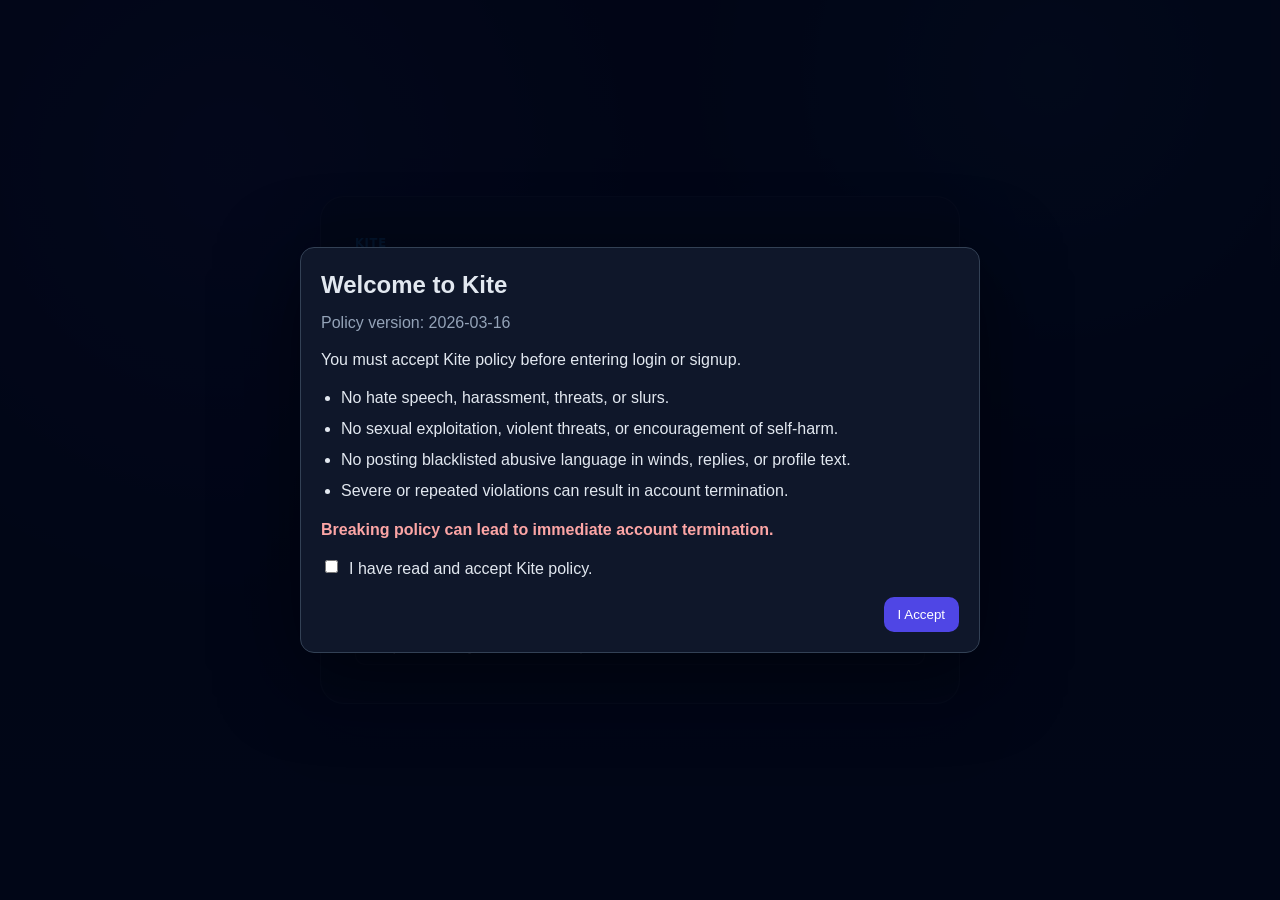
==== commit c60ea1b6: "Refresh UI with simplified Twitter-inspired auth and feed chrome" ====
--- a/index.html
+++ b/index.html
@@ -7,23 +7,23 @@
   <link rel="stylesheet" href="style.css" />
 </head>
 <body class="landing-body">
-  <main class="landing-shell">
+  <main class="landing-shell twitter-landing">
     <section class="landing-card" aria-label="Welcome to Kite">
-      <p class="landing-eyebrow">Kite Social</p>
-      <h1 data-i18n="index.welcome">Welcome to Kite</h1>
+      <p class="landing-eyebrow">Kite</p>
+      <h1 data-i18n="index.welcome">See what’s happening right now</h1>
       <p class="landing-subtitle">
-        A clean place to share short updates, discover people, and keep your profile in one flow.
+        Join the conversation, follow people you care about, and post short updates in a cleaner timeline.
       </p>
 
       <div class="landing-actions">
-        <button class="primary-btn" onclick="location.href='login.html'" data-i18n="index.login">Login</button>
-        <button class="secondary-btn" onclick="location.href='signup.html'" data-i18n="index.create">Create Account</button>
+        <button class="primary-btn" onclick="location.href='login.html'" data-i18n="index.login">Sign in</button>
+        <button class="secondary-btn" onclick="location.href='signup.html'" data-i18n="index.create">Create account</button>
       </div>
 
       <ul class="landing-highlights" aria-label="Platform highlights">
-        <li>Real-time wind feed with comments and likes</li>
-        <li>Simple policy-aware sign in and onboarding</li>
-        <li>Language support built into the account flow</li>
+        <li>Fast timeline with likes, comments, and profile discovery</li>
+        <li>Simple sign in + clean onboarding flow</li>
+        <li>Responsive layout for desktop and mobile</li>
       </ul>
     </section>
   </main>
--- a/style.css
+++ b/style.css
@@ -3420,3 +3420,96 @@
 body.feed-view .right-toolbar {
   background: linear-gradient(180deg, rgba(15, 23, 42, 0.92), rgba(15, 23, 42, 0.84)) !important;
 }
+
+/* ==================================================
+   TWITTER-INSPIRED REFRESH
+   ================================================== */
+
+:root {
+  --twitter-blue: #1d9bf0;
+  --twitter-blue-hover: #1a8cd8;
+}
+
+.twitter-landing .landing-card {
+  max-width: 640px;
+  border-radius: 24px;
+  background: linear-gradient(180deg, #0e1728, #0b1320);
+}
+
+.landing-eyebrow {
+  color: var(--twitter-blue);
+  font-weight: 700;
+  letter-spacing: 0.06em;
+}
+
+.landing-actions .primary-btn,
+.auth-card .primary-btn,
+body.feed-view .chat-send-btn {
+  background: var(--twitter-blue) !important;
+  box-shadow: 0 8px 20px rgba(29, 155, 240, 0.35) !important;
+  border-radius: 999px !important;
+}
+
+.landing-actions .primary-btn:hover,
+.auth-card .primary-btn:hover,
+body.feed-view .chat-send-btn:hover {
+  background: var(--twitter-blue-hover) !important;
+}
+
+.landing-actions .secondary-btn {
+  border-radius: 999px;
+  border-color: rgba(148, 163, 184, 0.45);
+}
+
+.auth-card {
+  border-radius: 24px;
+  border-color: rgba(148, 163, 184, 0.3);
+}
+
+.auth-card h1 {
+  color: var(--twitter-blue);
+  font-size: 2rem;
+}
+
+body.feed-view .feed-header {
+  position: sticky;
+  top: 0;
+  z-index: 10;
+  backdrop-filter: blur(8px);
+  background: rgba(255, 255, 255, 0.84);
+  border-bottom: 1px solid #e2e8f0;
+  padding: 12px 4px 14px;
+}
+
+body.feed-view .feed-sidebar,
+body.feed-view .right-toolbar {
+  border-right: 1px solid #1f2d44 !important;
+}
+
+body.feed-view .right-toolbar {
+  border-left: 1px solid #1f2d44 !important;
+}
+
+body.feed-view .feed-nav .sidebar-btn {
+  border-radius: 999px;
+  font-weight: 700;
+  font-size: 1rem;
+}
+
+body.feed-view .feed-nav .sidebar-btn.active {
+  background: rgba(29, 155, 240, 0.18) !important;
+  color: #7bc7ff !important;
+}
+
+body.feed-view .sidebar-brand strong {
+  color: var(--twitter-blue);
+}
+
+body.feed-view .wind-card {
+  border-radius: 18px;
+}
+
+body.feed-view .right-search,
+body.feed-view .wind-compose textarea {
+  border-radius: 14px !important;
+}
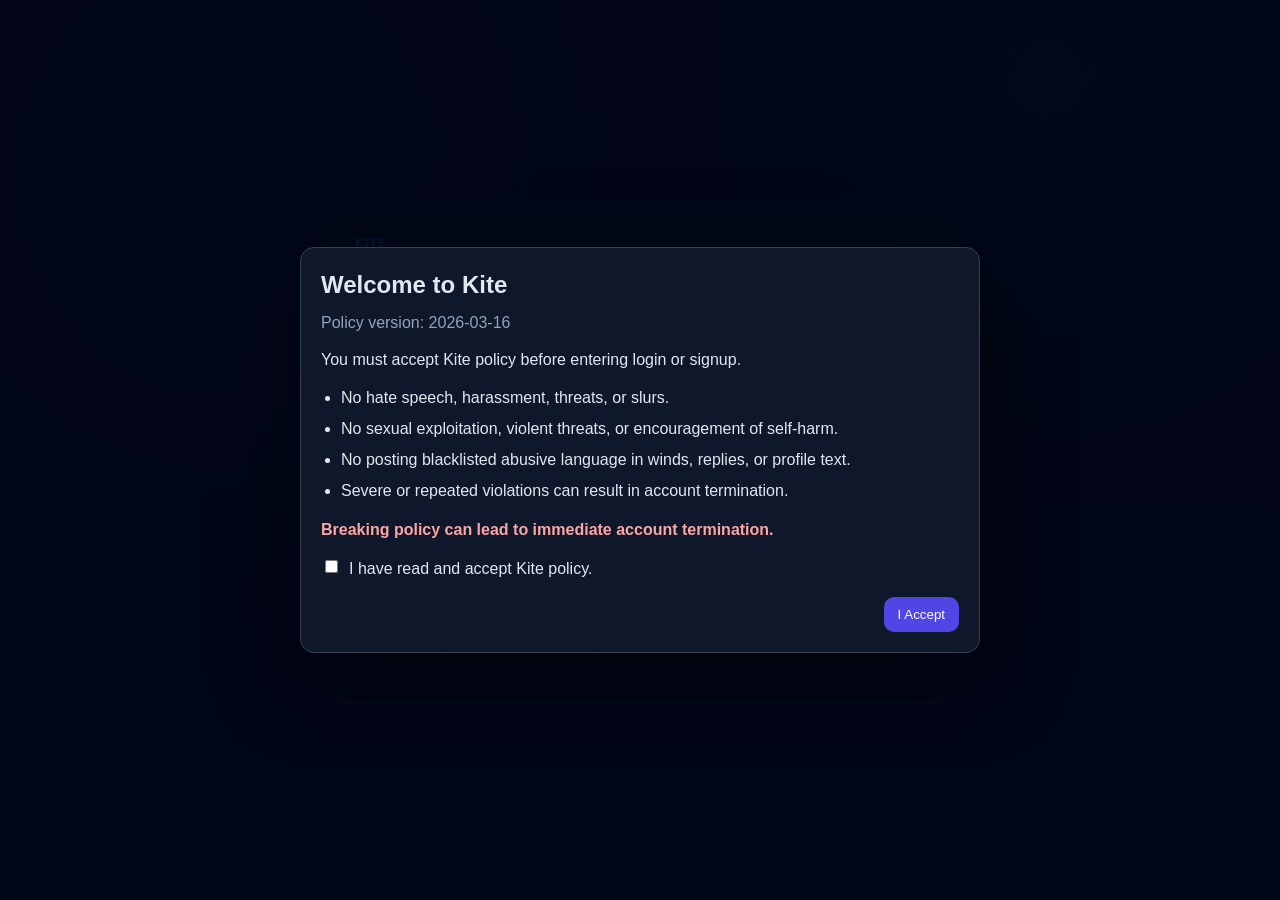
==== commit bac5b4e1: "Merge pull request #59 from raptor4mc/codex/design-simple-twitter-like-ui Refine feed UX to a simple" ====
--- a/index.html
+++ b/index.html
@@ -10,9 +10,9 @@
   <main class="landing-shell twitter-landing">
     <section class="landing-card" aria-label="Welcome to Kite">
       <p class="landing-eyebrow">Kite</p>
-      <h1 data-i18n="index.welcome">See what’s happening right now</h1>
+      <h1 data-i18n="index.welcome">See what’s happening now</h1>
       <p class="landing-subtitle">
-        Join the conversation, follow people you care about, and post short updates in a cleaner timeline.
+        A simple, familiar timeline: follow people, post updates, and keep up in real time.
       </p>
 
       <div class="landing-actions">
@@ -21,9 +21,9 @@
       </div>
 
       <ul class="landing-highlights" aria-label="Platform highlights">
-        <li>Fast timeline with likes, comments, and profile discovery</li>
-        <li>Simple sign in + clean onboarding flow</li>
-        <li>Responsive layout for desktop and mobile</li>
+        <li>Clear timeline with likes, comments, and profiles</li>
+        <li>Simple sign in and easy onboarding</li>
+        <li>Clean, responsive UI on desktop and mobile</li>
       </ul>
     </section>
   </main>
--- a/style.css
+++ b/style.css
@@ -2024,6 +2024,79 @@
   gap: 8px;
 }
 
+/* ==================================================
+   TWITTER-LIKE SIMPLICITY REFRESH
+   ================================================== */
+body.feed-view.light-mode {
+  background: #f5f8fa;
+  color: #0f1419;
+}
+
+body.feed-view.light-mode .feed-page {
+  max-width: 1240px;
+  margin: 0 auto;
+  grid-template-columns: 250px minmax(560px, 1fr) 320px;
+  gap: 20px;
+  padding: 16px;
+}
+
+body.feed-view.light-mode .feed-sidebar,
+body.feed-view.light-mode .feed-main,
+body.feed-view.light-mode .right-toolbar,
+body.feed-view.light-mode .wind-card,
+body.feed-view.light-mode .wind-compose {
+  background: #ffffff;
+  border: 1px solid #e5e7eb;
+  box-shadow: none;
+}
+
+body.feed-view.light-mode .feed-sidebar,
+body.feed-view.light-mode .right-toolbar {
+  border-radius: 16px;
+}
+
+body.feed-view.light-mode .feed-main {
+  border-radius: 20px;
+}
+
+body.feed-view.light-mode .wind-card,
+body.feed-view.light-mode .wind-compose {
+  border-radius: 14px;
+}
+
+body.feed-view.light-mode .feed-header h1,
+body.feed-view.light-mode .wind-text,
+body.feed-view.light-mode .sidebar-brand,
+body.feed-view.light-mode .feed-nav .sidebar-btn {
+  color: #0f1419;
+}
+
+body.feed-view.light-mode .feed-header p,
+body.feed-view.light-mode .wind-meta,
+body.feed-view.light-mode .right-toolbar-note,
+body.feed-view.light-mode #charCounter {
+  color: #536471;
+}
+
+body.feed-view.light-mode .feed-nav .sidebar-btn.active {
+  background: #e8f5fe;
+  border: 1px solid #b9e2fb;
+  color: #0f1419;
+}
+
+body.feed-view.light-mode .chat-send-btn,
+body.feed-view.light-mode .primary-btn {
+  background: #1d9bf0;
+  color: #ffffff;
+  box-shadow: none;
+}
+
+body.feed-view.light-mode .chat-send-btn:hover,
+body.feed-view.light-mode .primary-btn:hover {
+  background: #1a8cd8;
+  transform: none;
+}
+
 .profile-sidebar-brand,
 .sidebar-brand {
   display: flex;
